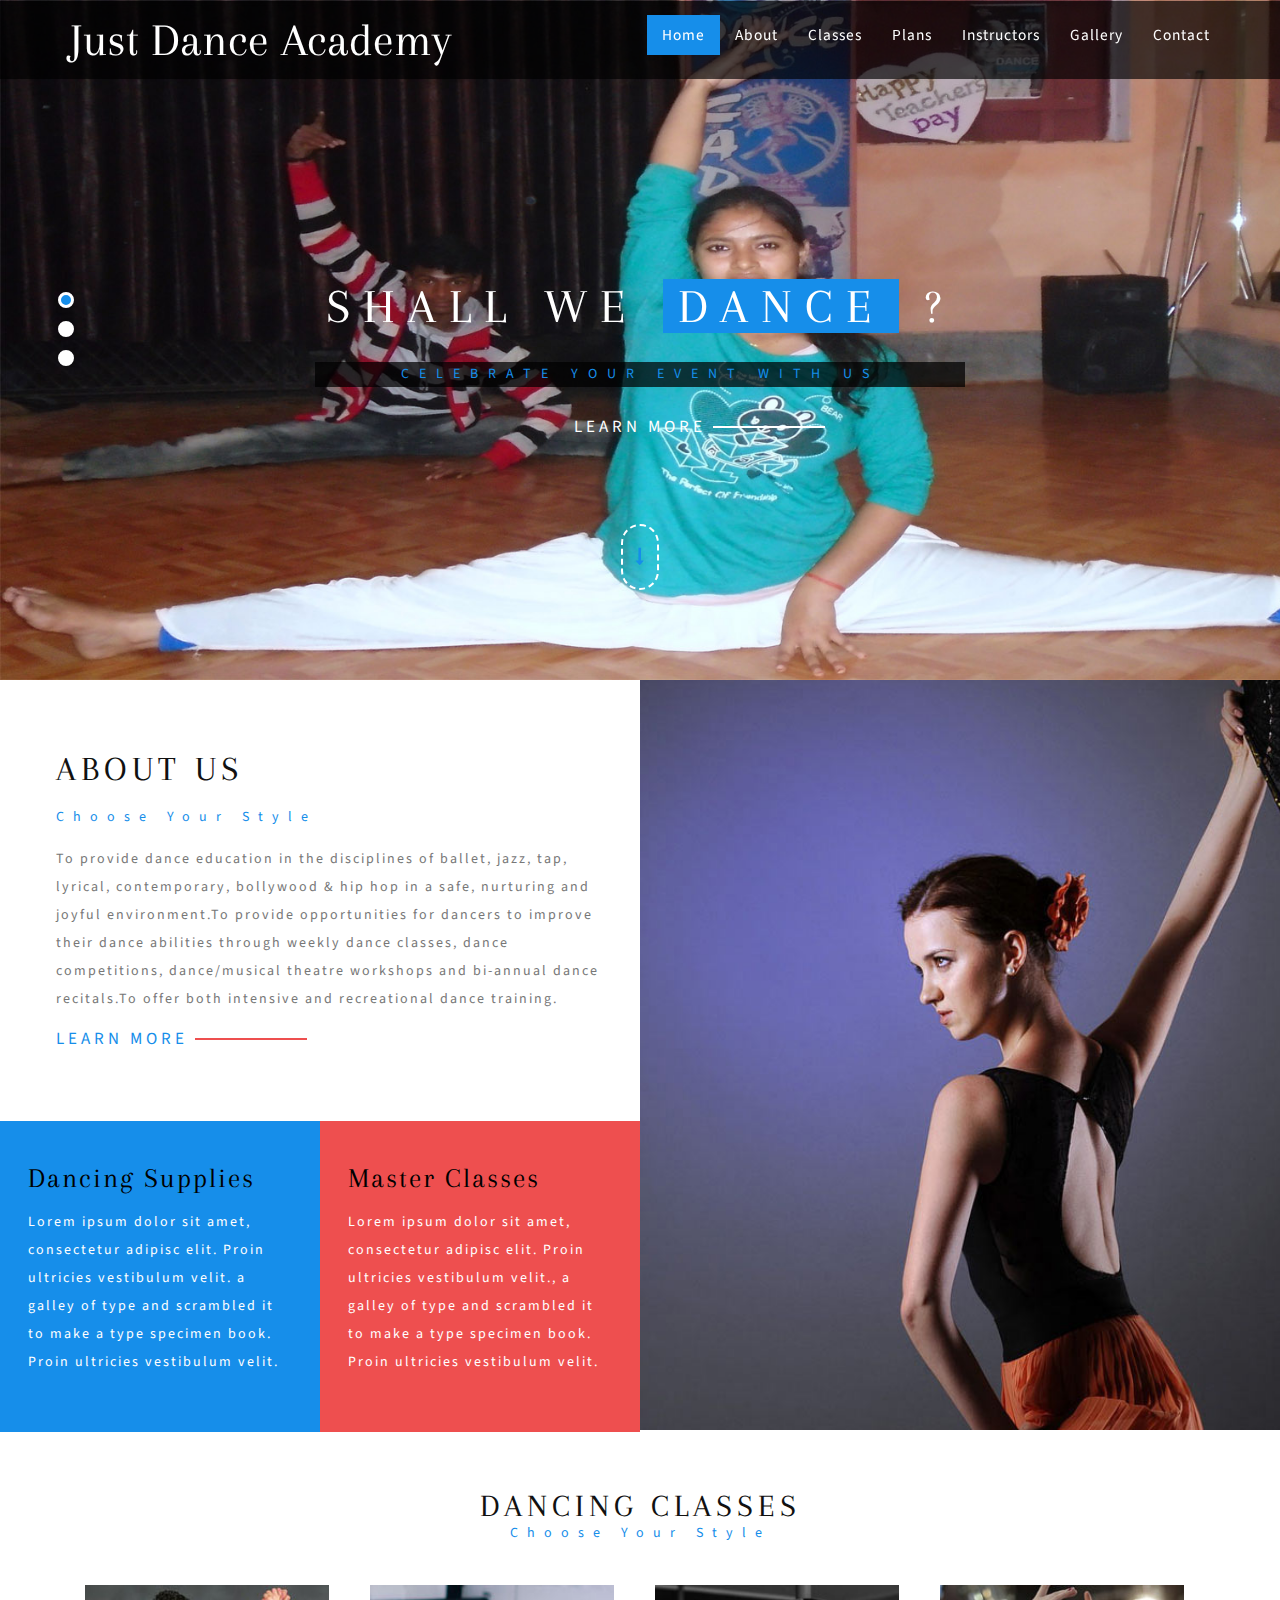
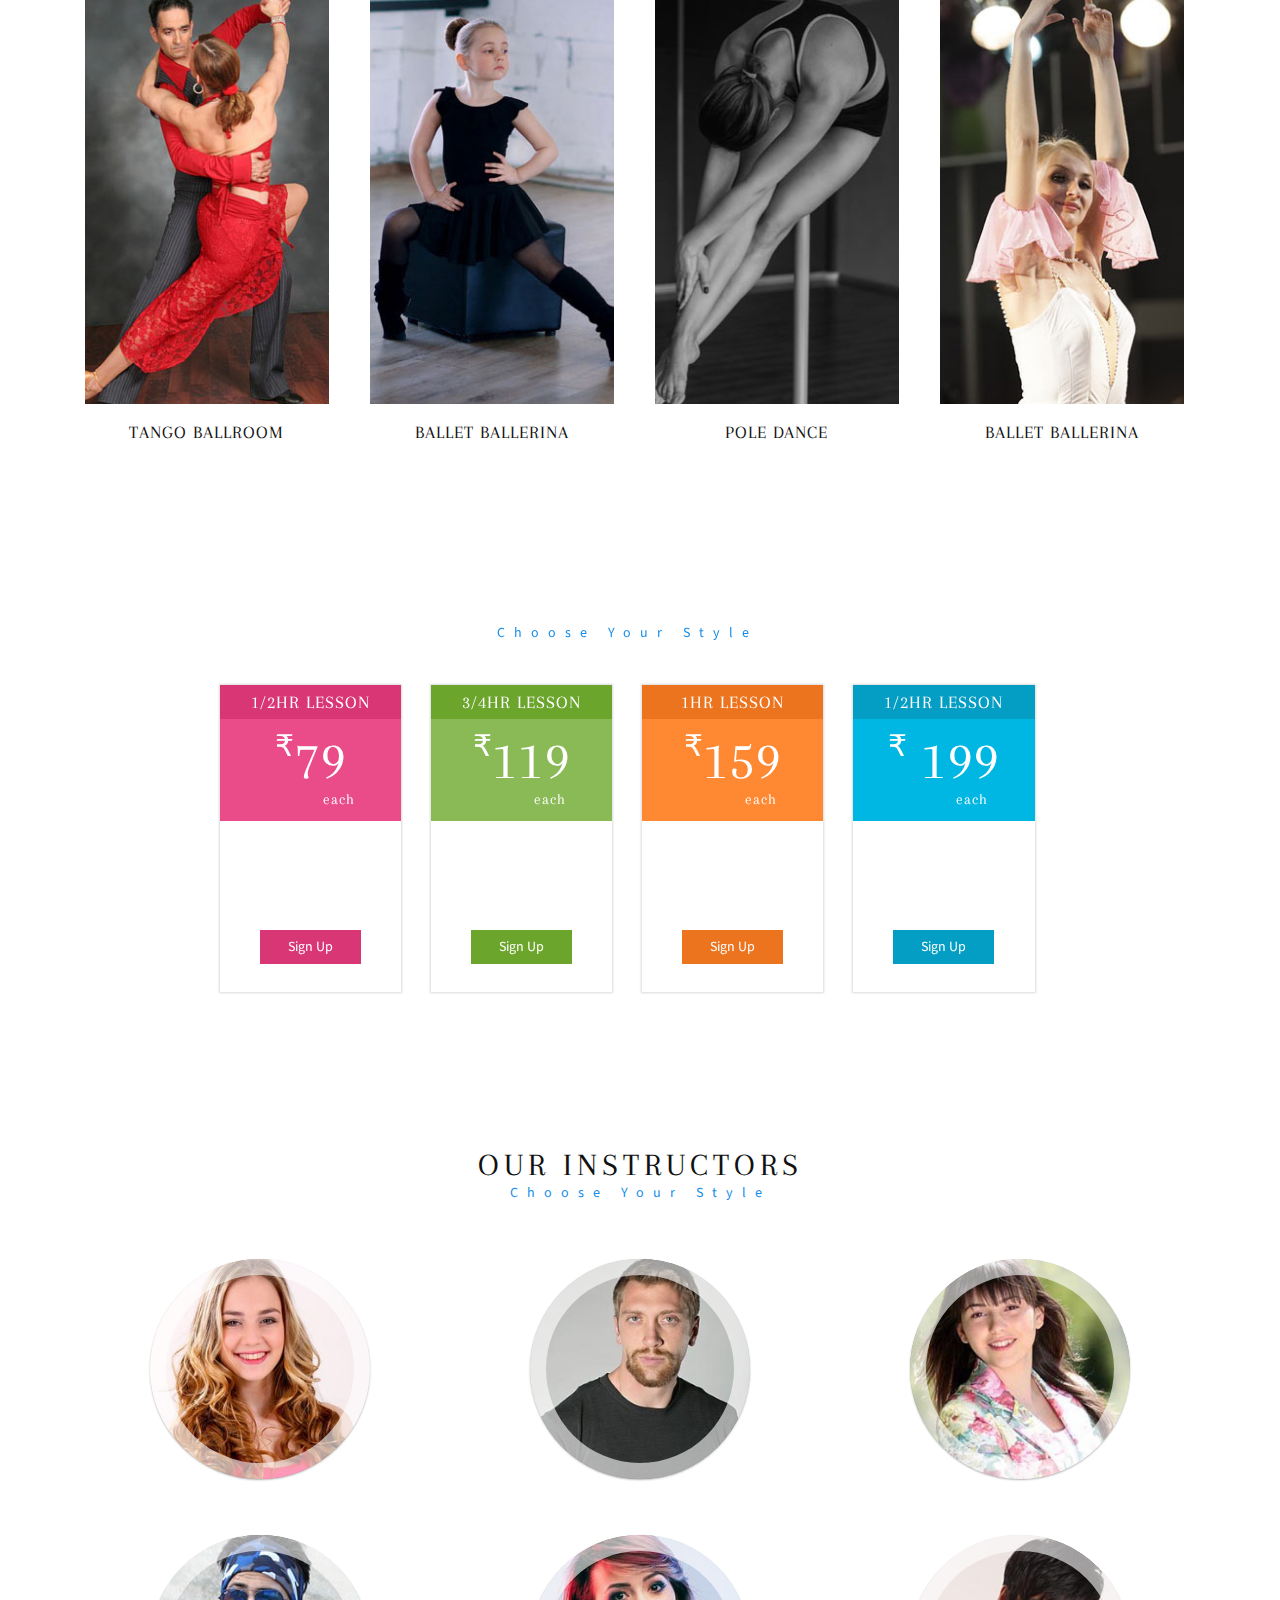
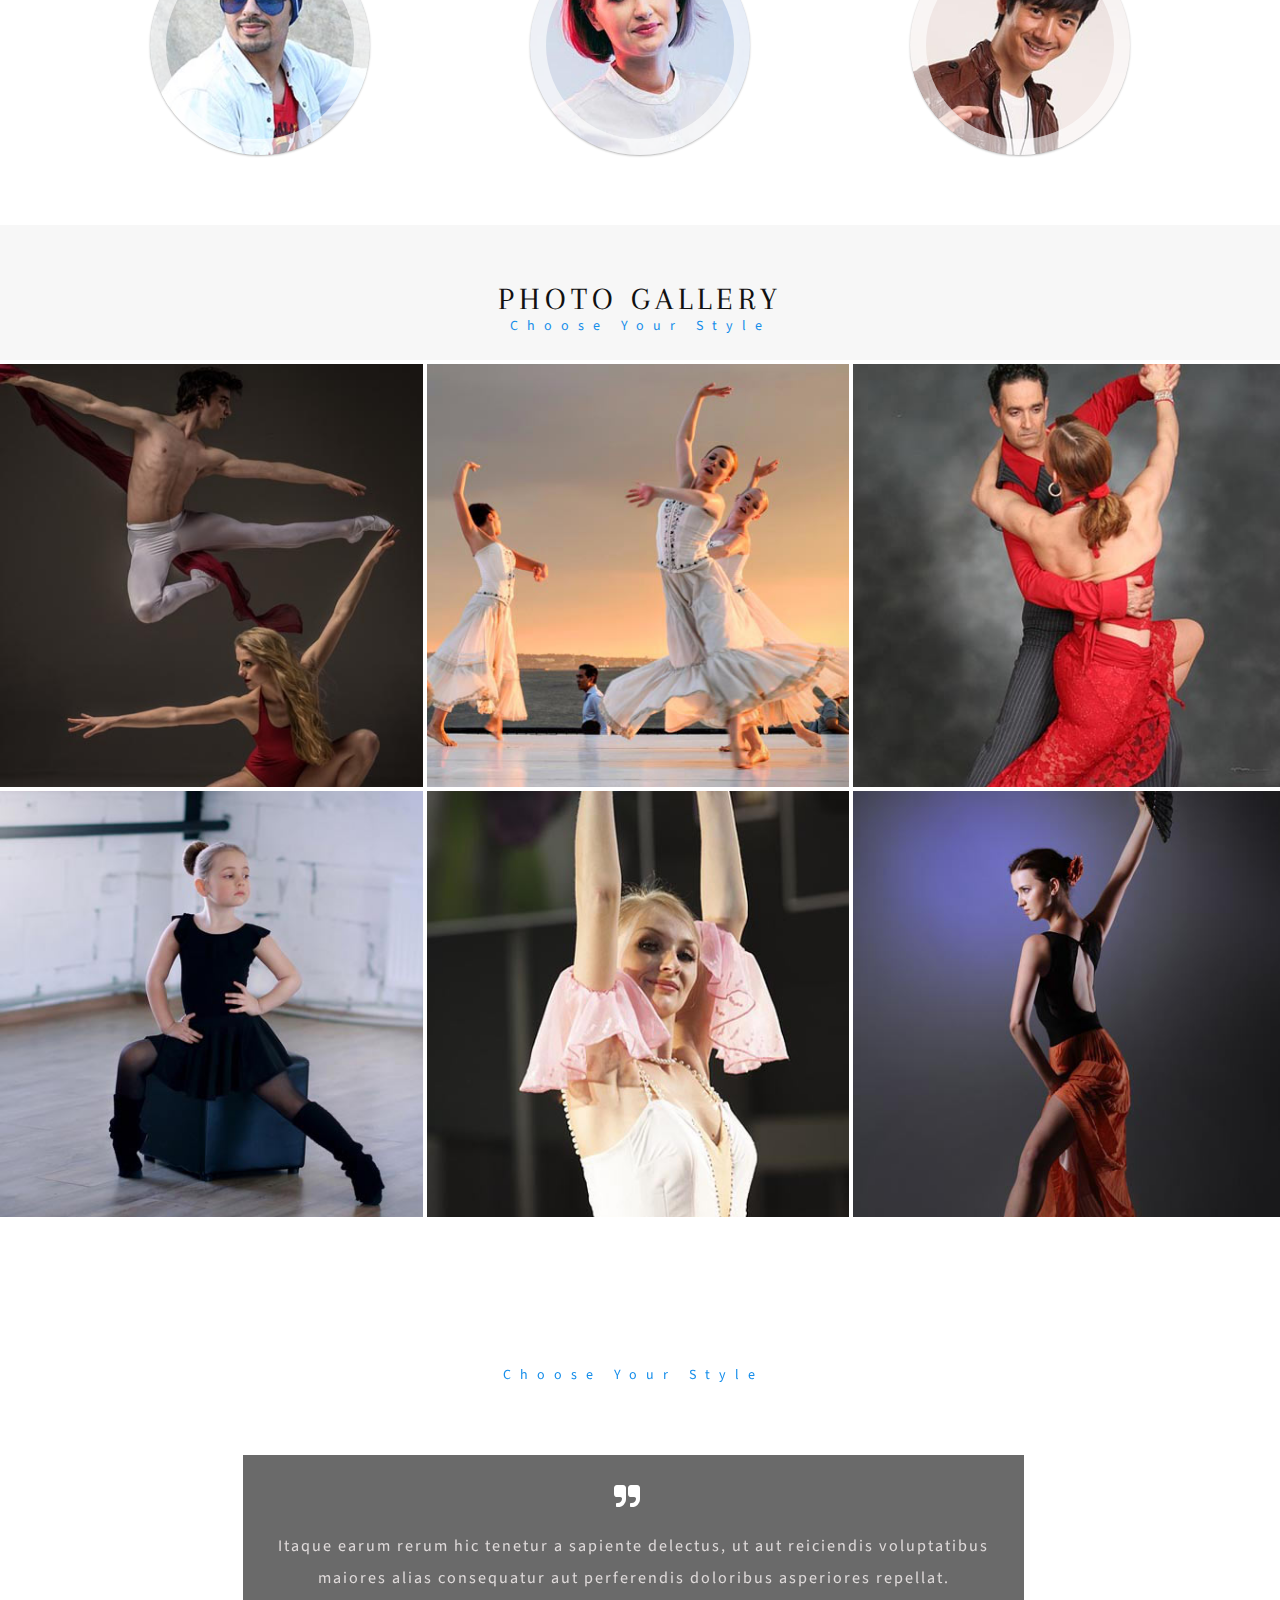
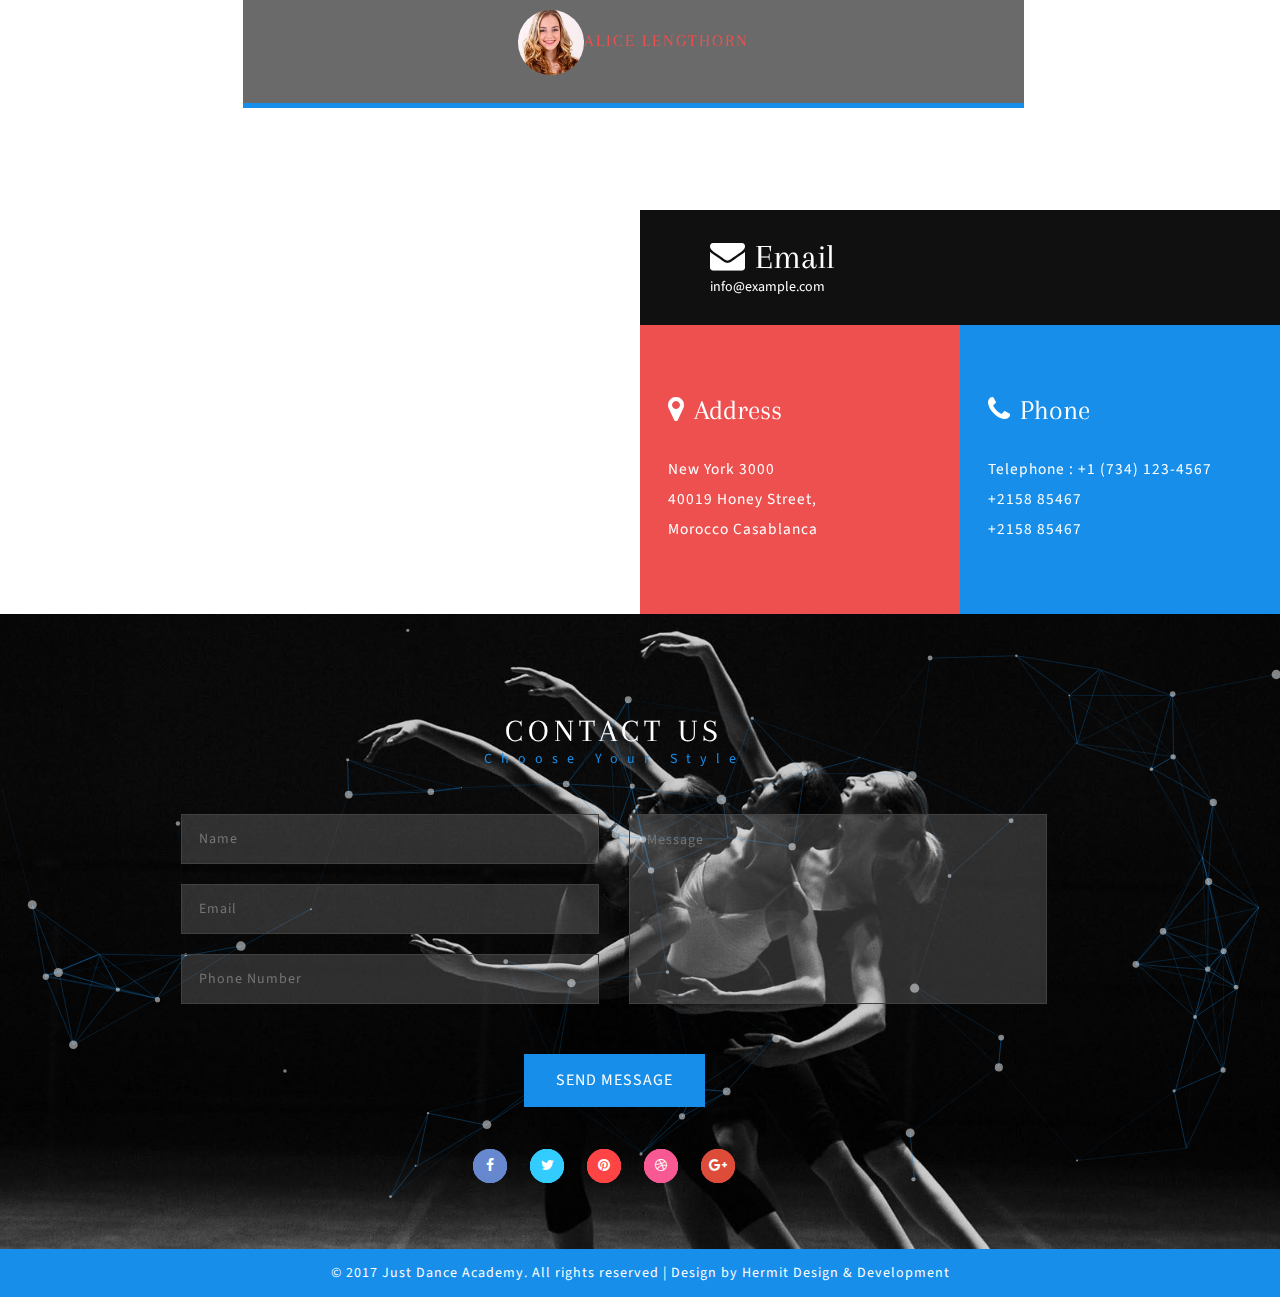
==== dance/index.html @ ae7c0b68 "Add files via upload" ====
<!DOCTYPE html>
<html lang="en">
<head>
<title>Just Dance Academy Whirl An Entertainment Category Bootstrap Responsive website |</title>
<meta name="viewport" content="width=device-width, initial-scale=1">
<meta http-equiv="Content-Type" content="text/html; charset=utf-8" />
<meta name="keywords" content="Dance whirl Responsive web template, Bootstrap Web Templates, Flat Web Templates, Android Compatible web template, 
	SmartPhone Compatible web template, free WebDesigns for Nokia, Samsung, LG, Sony Ericsson, Motorola web design" />
<script type="application/x-javascript"> addEventListener("load", function() { setTimeout(hideURLbar, 0); }, false); function hideURLbar(){ window.scrollTo(0,1); } </script>
<!-- Custom Theme files -->
<link href="css/bootstrap.css" type="text/css" rel="stylesheet" media="all">
<link href="css/popup-box.css" rel="stylesheet" type="text/css" media="all" />
<link href="css/style.css" type="text/css" rel="stylesheet" media="all"> 
<link rel="stylesheet" href="css/main-gallery.css" type="text/css" media="screen" />  <!-- flexslider-CSS --> 
<link href="css/font-awesome.css" rel="stylesheet">		<!-- font-awesome icons -->
<!-- //Custom Theme files --> 
<!-- web-fonts -->  
<link href="//fonts.googleapis.com/css?family=Arapey:400,400i" rel="stylesheet">
<link href="//fonts.googleapis.com/css?family=Source+Sans+Pro:300i,400,400i,600,600i,700" rel="stylesheet">
<!-- //web-fonts -->
</head>
<body id="page-top" data-spy="scroll" data-target=".navbar-fixed-top">  
	<!-- banner -->
	<div id="home" class="w3ls-banner"> 

		<!-- banner-text -->
		<div class="slider">
			<div class="callbacks_container">
				<ul class="rslides callbacks callbacks1" id="slider4">
					<li>
						<div class="w3layouts-banner-top">
							<div class="container">
								<div class="agileits-banner-info">
									<h3>Shall We <span>Dance</span> ?</h3>
										<p>CELEBRATE YOUR EVENT WITH US</p>
									<div class="agileits_w3layouts_more menu__item">
				<a href="#" class="menu__link" data-toggle="modal" data-target="#myModal">Learn More</a>
			</div>
								</div>	
							</div>
						</div>
					</li>
					<li>
						<div class="w3layouts-banner-top w3layouts-banner-top1">
							<div class="container">
								<div class="agileits-banner-info">
									<h3>Shall We <span>Dance</span> ?</h3>
									<p>CELEBRATE YOUR EVENT WITH US</p>
									<div class="agileits_w3layouts_more menu__item">
				<a href="#" class="menu__link" data-toggle="modal" data-target="#myModal">Learn More</a>
			</div>
								</div>	
							</div>
						</div>
					</li>
					<li>
						<div class="w3layouts-banner-top w3layouts-banner-top2">
							<div class="container">
								<div class="agileits-banner-info">
									<h3>Shall We <span>Dance</span> ?</h3>
									<p>CELEBRATE YOUR EVENT WITH US</p>
									<div class="agileits_w3layouts_more menu__item">
											<a href="#" class="menu__link" data-toggle="modal" data-target="#myModal">Learn More</a>
										</div>
								</div>
								
							</div>
						</div>
					</li>
				</ul>
			</div>
			<div class="clearfix"> </div>
			
			<!--banner Slider starts Here-->
		</div>
		    <div class="thim-click-to-bottom">
				<a href="#about" class="scroll">
					<i class="fa fa-long-arrow-down" aria-hidden="true"></i>
				</a>
			</div>
 			<!-- header -->
		<div class="header-w3layouts"> 
			<!-- Navigation -->
			<nav class="navbar navbar-default navbar-fixed-top">
				<div class="container">
					<div class="navbar-header page-scroll">
						<button type="button" class="navbar-toggle" data-toggle="collapse" data-target=".navbar-ex1-collapse">
							<span class="sr-only">Just Dance Academy</span>
							<span class="icon-bar"></span>
							<span class="icon-bar"></span>
							<span class="icon-bar"></span>
						</button>
						<h1><a class="navbar-brand" href="index.html">Just Dance Academy</a></h1>
					</div> 
					<!-- Collect the nav links, forms, and other content for toggling -->
					<div class="collapse navbar-collapse navbar-ex1-collapse">
						<ul class="nav navbar-nav navbar-right">
							<!-- Hidden li included to remove active class from about link when scrolled up past about section -->
							<li class="hidden"><a class="page-scroll" href="#page-top"></a>	</li>
							<li><a class="page-scroll scroll" href="#home">Home</a></li>
							<li><a class="page-scroll scroll" href="#about">About</a></li>
							<li><a class="page-scroll scroll" href="#classes">Classes</a></li>
							<li><a class="page-scroll scroll" href="#plans">Plans</a></li>
							<li><a class="page-scroll scroll" href="#instructors">Instructors</a></li>

							<li><a class="page-scroll scroll" href="#gallery">Gallery</a></li>
							<li><a class="page-scroll scroll" href="#contact">Contact</a></li>
						</ul>
					</div>
					<!-- /.navbar-collapse -->
				</div>
				<!-- /.container -->
			</nav>  
		</div>	
		<!-- //header -->
	</div>	
	<!-- //banner --> 

<!-- about -->
<div class="about" id="about">
      <div class="col-md-6 ab-w3-agile-info">
	   <div class="ab-w3-agile-info-text">
	     <h2 class="title-w3">About Us</h2>
		 <p class="sub-text one">Choose Your Style</p>
		 <p>To provide dance education in the disciplines of ballet, jazz, tap, lyrical, contemporary, bollywood & hip hop in a safe, nurturing and joyful environment.To provide opportunities for dancers to improve their dance abilities through weekly dance classes, dance competitions, dance/musical theatre workshops and bi-annual dance recitals.To offer both intensive and recreational dance training.</p>
			<div class="agileits_w3layouts_more menu__item one">
				<a href="#" class="menu__link" data-toggle="modal" data-target="#myModal">Learn More</a>
			</div>
		  </div>
		  <div class="ab-w3-agile-inner">
	       <div class="col-md-6 ab-w3-agile-part">
				<h4>Dancing Supplies</h4>
		     <p>Lorem ipsum dolor sit amet, consectetur adipisc elit. Proin ultricies vestibulum velit. a galley of type and scrambled it to make a type specimen book. Proin ultricies vestibulum velit.</p>
	       </div>
			<div class="col-md-6 ab-w3-agile-part two">
			<h4>Master Classes</h4>
		     <p>Lorem ipsum dolor sit amet, consectetur adipisc elit. Proin ultricies vestibulum velit., a galley of type and scrambled it to make a type specimen book. Proin ultricies vestibulum velit.</p>
	       </div>
			<div class="clearfix"></div>		   
	  </div>	
   </div>	 	  
	  <div class="col-md-6 ab-w3-agile-img">
	     
	  </div>
 
		<div class="clearfix"></div>
</div>
	<!-- //about -->
											<!-- Modal1 -->
													<div class="modal fade" id="myModal" tabindex="-1" role="dialog">
														<div class="modal-dialog">
														<!-- Modal content-->
															<div class="modal-content">
																<div class="modal-header">
																	<button type="button" class="close" data-dismiss="modal">&times;</button>
																	<img src="images/2.jpg" alt=" " class="img-responsive">
																	<h5>Vikash sinha</h5>
																	<p> ... then it’s not  ’the  end’ my friends..The flim is not over yet!</p>
																</div>
															</div>
														</div>
													</div>
													<!-- //Modal1 -->

		<!-- /classes-->
	<div class="services" id="classes">
		<div class="container">

		 <h3 class="title-w3">Dancing Classes</h3>
		 <p class="sub-text">Choose Your Style</p>
		     <div class="wthree-agile-classes-section">
	               	<div class="col-md-3 class-grid">
						<div class="class-grid-img hvr-sweep-to-top">
					       <img src="images/c1.jpg" alt=""/>
						    <div class="caption">
							    <h5>Class 1</h5>
							</div>
						</div>
					
						<h4>Tango Ballroom </h4>
					
				    </div>
				<div class="col-md-3 class-grid">
						<div class="class-grid-img hvr-sweep-to-top">
					       <img src="images/c2.jpg" alt=""/>
						    <div class="caption">
							    <h5>Class 2</h5>
							</div>
						</div>
					
						<h4>Ballet Ballerina</h4>
					
				    </div>
				<div class="col-md-3 class-grid">
						<div class="class-grid-img hvr-sweep-to-top">
					       <img src="images/c3.jpg" alt=""/>
						    <div class="caption">
							    <h5>Class 3</h5>
							</div>
						</div>
					
						<h4>Pole Dance </h4>
					
				    </div>
				<div class="col-md-3 class-grid lost">
						<div class="class-grid-img hvr-sweep-to-top">
					       <img src="images/c4.jpg" alt=""/>
						    <div class="caption">
							    <h5>Class 4</h5>
							</div>
						</div>
					
						<h4>BALLET BALLERINA </h4>
					
				    </div>
				<div class="clearfix"> </div>
	         </div>

		 </div>	
   </div>
   <!-- //classes-->
   <div class="main" id="plans">
		<div id="particles-js"></div>

		  
		<div class="priceing-table-main">
		       <h3 class="title-w3 three">Our Pricing Pakages</h3>
		       <p class="sub-text">Choose Your Style</p>
			   <div class="priceing-table-grids">
				 <div class="col-md-3 price-grid">
					<div class="price-block agile">
						<div class="price-gd-top pric-clr1">
							<h4>1/2HR LESSON</h4>
							<h3><span>₹</span>79</h3>
							<h5>each</h5>
						</div>
						<div class="price-gd-bottom">
							   <div class="price-list">
								
									<ul>
											<li><i class="fa fa-star" aria-hidden="true"></i></li>
											<li><i class="fa fa-star-o" aria-hidden="true"></i></li>
											<li><i class="fa fa-star-o" aria-hidden="true"></i></li>
											<li><i class="fa fa-star-o" aria-hidden="true"></i></li>
											<li><i class="fa fa-star-o" aria-hidden="true"></i></li>
									
								     </ul>
									 <h6 class="bed"><i class="fa fa-street-view" aria-hidden="true"></i></h6>
							</div>
							<div class="price-selet pric-sclr1">		    			   
                    <a class="book popup-with-zoom-anim button-isi zoomIn animated" data-wow-delay=".5s" href="#small-dialog">Sign Up</a>
							</div>
						</div>
					</div>
				</div>
				<div class="col-md-3 price-grid ">
					<div class="price-block agile">
						<div class="price-gd-top pric-clr2">
							<h4>3/4HR LESSON</h4>
							<h3><span>₹</span>119</h3>
							<h5>each</h5>
						</div>
						<div class="price-gd-bottom">
							<div class="price-list">
								
									<ul>
									<li><i class="fa fa-star" aria-hidden="true"></i></li>
									<li><i class="fa fa-star" aria-hidden="true"></i></li>
									<li><i class="fa fa-star-o" aria-hidden="true"></i></li>
									<li><i class="fa fa-star-o" aria-hidden="true"></i></li>
									<li><i class="fa fa-star-o" aria-hidden="true"></i></li>
									
								</ul>
								<h6 class="bed two"><i class="fa fa-street-view" aria-hidden="true"></i></h6>
								
							</div>
							<div class="price-selet pric-sclr2">
								<a class="book popup-with-zoom-anim button-isi zoomIn animated" data-wow-delay=".5s" href="#small-dialog">Sign Up</a>

							</div>
						</div>
					</div>
				</div>
				<div class="col-md-3 price-grid lost">
					<div class="price-block agile">
						<div class="price-gd-top pric-clr3">
							<h4>1HR LESSON</h4>
							<h3><span>₹</span>159</h3>
							<h5>each</h5>
						</div>
						<div class="price-gd-bottom">
							<div class="price-list">
								<ul>
									<li><i class="fa fa-star" aria-hidden="true"></i></li>
									<li><i class="fa fa-star" aria-hidden="true"></i></li>
									<li><i class="fa fa-star" aria-hidden="true"></i></li>
									<li><i class="fa fa-star-o" aria-hidden="true"></i></li>
									<li><i class="fa fa-star-o" aria-hidden="true"></i></li>
									
								</ul>
								<h6 class="bed three"><i class="fa fa-street-view" aria-hidden="true"></i></h6>
							</div>
							<div class="price-selet pric-sclr3">
								<a class="book popup-with-zoom-anim button-isi zoomIn animated" data-wow-delay=".5s" href="#small-dialog">Sign Up</a>
							</div>
						</div>
					</div>
				</div>
				<div class="col-md-3 price-grid wthree lost">
					<div class="price-block agile">
						<div class="price-gd-top pric-clr4">
							<h4>1/2HR LESSON</h4>
							<h3><span>₹</span> 199</h3>
							<h5>each</h5>
						</div>
						<div class="price-gd-bottom">
							<div class="price-list">
								<ul>
									<li><i class="fa fa-star" aria-hidden="true"></i></li>
									<li><i class="fa fa-star" aria-hidden="true"></i></li>
									<li><i class="fa fa-star" aria-hidden="true"></i></li>
									<li><i class="fa fa-star" aria-hidden="true"></i></li>
									<li><i class="fa fa-star-o" aria-hidden="true"></i></li>
									
								</ul>
								<h6 class="bed four"><i class="fa fa-street-view" aria-hidden="true"></i></h6>
							</div>
							<div class="price-selet pric-sclr4">
								<a class="book popup-with-zoom-anim button-isi zoomIn animated" data-wow-delay=".5s" href="#small-dialog">Sign Up</a>
							</div>
						</div>
					</div>
				</div>
				<div class="clearfix"> </div>
			</div>
		
		</div>	
	</div>	
	<!--//prices -->
				<!-- Modal2-->
								<div class="pop-up"> 
			<div id="small-dialog" class="mfp-hide book-form">
				<h4>Sign Up Form </h4>
				<form action="#" method="post">
					<input type="text" name="Name" placeholder="Your Name" required=""/>
					<input type="text" name="Email" class="email" placeholder="Email" required=""/>
					<input type="password" name="Password" class="password" placeholder="Password" required=""/>	
					<div class="check-box">
						<input name="chekbox" type="checkbox" id="brand" value="">
						<label for="brand"><span></span>Remember Me.</label>
					</div>
					<input type="submit" value="Sign Up">
				</form>
			</div>
		</div>
						<!-- //Modal2 -->		
	<!-- instructors -->
		<div class="instructors" id="instructors">
		   <div class="container">
	
		     <h3 class="title-w3">Our Instructors</h3>
		       <p class="sub-text">Choose Your Style</p>
		      <div class="team-grids">
					<!-- Bottom to top-->
						<div class="col-sm-4 team-grid">
							<!-- normal -->
							<div class="ih-item circle effect10 bottom_to_top">
								<div class="img"><img src="images/t1.jpg" alt="img" /></div>
								<div class="info">
									<h3>David Watson</h3>
									<div class="icons">
										<ul>
											<li><a href="#"><i class="fa fa-facebook"></i></a></li>
											<li class="team-twitter"><a href="#"><i class="fa fa-twitter"></i></a></li>
											<li><a href="#"><i class="fa fa-google-plus" aria-hidden="true"></i></a></li>
										</ul>
									</div>
								</div>
							</div>
							<!-- end normal -->
						</div>
						<div class="col-sm-4 team-grid">
							<!-- normal -->
							<div class="ih-item circle effect10 bottom_to_top">
								<div class="img"><img src="images/t2.jpg" alt="img" /></div>
								<div class="info">
									<h3>Shane Smith</h3>
									<div class="icons">
										<ul>
											<li><a href="#"><i class="fa fa-facebook"></i></a></li>
											<li class="team-twitter"><a href="#"><i class="fa fa-twitter"></i></a></li>
											<li><a href="#"><i class="fa fa-google-plus" aria-hidden="true"></i></a></li>
										</ul>
									</div>
								</div>
							</div>
							<!-- end normal -->
						</div>
						<div class="col-sm-4 team-grid">
							<!-- normal -->
							<div class="ih-item circle effect10 bottom_to_top">
								<div class="img"><img src="images/t3.jpg" alt="img" /></div>
								<div class="info">
									<h3>Steve Warner</h3>
									<div class="icons">
										<ul>
											<li><a href="#"><i class="fa fa-facebook"></i></a></li>
											<li class="team-twitter"><a href="#"><i class="fa fa-twitter"></i></a></li>
											<li><a href="#"><i class="fa fa-google-plus" aria-hidden="true"></i></a></li>
										</ul>
									</div>
								</div>
							</div>
							<!-- end normal -->
						</div>
						<div class="col-sm-4 team-grid">
							<!-- normal -->
							<div class="ih-item circle effect10 bottom_to_top">
								<div class="img"><img src="images/t4.jpg" alt="img" /></div>
								<div class="info">
									<h3>Dale Duminy</h3>
									<div class="icons">
										<ul>
											<li><a href="#"><i class="fa fa-facebook"></i></a></li>
											<li class="team-twitter"><a href="#"><i class="fa fa-twitter"></i></a></li>
											<li><a href="#"><i class="fa fa-google-plus" aria-hidden="true"></i></a></li>
										</ul>
									</div>
								</div>
							</div>
							<!-- end normal -->
						</div>
						<div class="col-sm-4 team-grid">
							<!-- normal -->
							<div class="ih-item circle effect10 bottom_to_top">
								<div class="img"><img src="images/t5.jpg" alt="img" /></div>
								<div class="info">
									<h3>Shane Miller</h3>
									<div class="icons">
										<ul>
											<li><a href="#"><i class="fa fa-facebook"></i></a></li>
											<li class="team-twitter"><a href="#"><i class="fa fa-twitter"></i></a></li>
											<li><a href="#"><i class="fa fa-google-plus" aria-hidden="true"></i></a></li>
										</ul>
									</div>
								</div>
							</div>
							<!-- end normal -->
						</div>
						<div class="col-sm-4 team-grid">
							<!-- normal -->
							<div class="ih-item circle effect10 bottom_to_top">
								<div class="img"><img src="images/t6.jpg" alt="img" /></div>
								<div class="info">
									<h3>James Kallis</h3>
									<div class="icons">
										<ul>
											<li><a href="#"><i class="fa fa-facebook"></i></a></li>
											<li class="team-twitter"><a href="#"><i class="fa fa-twitter"></i></a></li>
											<li><a href="#"><i class="fa fa-google-plus" aria-hidden="true"></i></a></li>
										</ul>
									</div>
								</div>
							</div>
							<!-- end normal -->
						</div>
						<div class="clearfix"> </div>
					<!-- end Bottom to top-->
				</div>

		  </div>	
	</div>	
			<!--//instructors  -->
				<!-- gallery -->
	<div class="gallery" id="gallery">
			<h3 class="title-w3">Photo Gallery</h3>
		 <p class="sub-text">Choose Your Style</p>
			<div class="gallery-grids carouselGallery-grid hidden-xs">
				<div class="col-md-4 gallery-grid">
					<div class="carouselGallery-col-1 carouselGallery-carousel" data-likes="3144" data-index="0" data-username=" " data-imagetext="At vero eos et accusamus et iusto odio 
						 dignissimos ducimus qui blanditiis praesentium voluptatum deleniti atque corrupti quos dolores 
						 et quas molestias excepturi sint occaecati cupiditate non provident, similique sunt in culpa qui
						 officia deserunt mollitia animi, id est laborum et dolorum fuga. Et harum quidem rerum facilis est et expedita distinctio." 
						data-location="Project1" data-imagepath="images/g1.jpg" data-posturl="#" 
						style="background-image:url(images/g1.jpg);">
						<div class="carouselGallery-item">
							<div class="carouselGallery-item-meta">
								<span class="carouselGallery-item-meta-user">
								Photo Gallery
								</span>
							</div>
						</div>
					</div>
				</div>
				<div class="col-md-4 gallery-grid">
					<div class="carouselGallery-col-1 carouselGallery-carousel" data-likes="3144" data-index="1" data-username=" " data-imagetext="Occaecati at vero eos et accusamus et iusto odio 
						 dignissimos ducimus qui blanditiis praesentium voluptatum deleniti atque corrupti quos dolores 
						 et quas molestias excepturi sint cupiditate non provident, similique sunt in culpa qui
						 officia deserunt mollitia animi, id est laborum et dolorum fuga. Et harum quidem rerum facilis est et expedita distinctio." 
						data-location="Project2" data-imagepath="images/g2.jpg" data-posturl="#" 
						style="background-image:url(images/g2.jpg);">
						<div class="carouselGallery-item">
							<div class="carouselGallery-item-meta">
								<span class="carouselGallery-item-meta-user">
								Photo Gallery
								</span>
							</div>
						</div>
					</div>
				</div>
				<div class="col-md-4 gallery-grid">
					<div class="carouselGallery-col-1 carouselGallery-carousel" data-likes="3144" data-index="2" data-username=" " data-imagetext="similique sunt in culpa qui
						 officia deserunt mollitia animi, id est laborum et dolorum fuga. At vero eos et accusamus et iusto odio 
						 dignissimos ducimus qui blanditiis praesentium voluptatum deleniti atque corrupti quos dolores 
						 et quas molestias excepturi sint occaecati cupiditate non provident, Et harum quidem rerum facilis est et expedita distinctio." 
						data-location="Project3" data-imagepath="images/g3.jpg" data-posturl="#" 
						style="background-image:url(images/g3.jpg);">
						<div class="carouselGallery-item">
							<div class="carouselGallery-item-meta">
								<span class="carouselGallery-item-meta-user">
								Photo Gallery
								</span>
							</div>
						</div>
					</div>
				</div>
			
				<div class="col-md-4 gallery-grid">
					<div class="carouselGallery-col-1 carouselGallery-carousel" data-likes="3144" data-index="3" data-username=" " data-imagetext="At vero eos et accusamus et iusto odio 
						 dignissimos ducimus qui blanditiis praesentium voluptatum deleniti atque corrupti quos dolores 
						 et quas molestias excepturi sint occaecati cupiditate non provident, similique sunt in culpa qui
						 officia deserunt mollitia animi, id est laborum et dolorum fuga. Et harum quidem rerum facilis est et expedita distinctio." 
						data-location="Project4" data-imagepath="images/g4.jpg" data-posturl="#" 
						style="background-image:url(images/g4.jpg);">
						<div class="carouselGallery-item">
							<div class="carouselGallery-item-meta">
								<span class="carouselGallery-item-meta-user">
								Photo Gallery
								</span>
							</div>
						</div>
					</div>
				</div>
				<div class="col-md-4 gallery-grid">
					<div class="carouselGallery-col-1 carouselGallery-carousel" data-likes="3144" data-index="4" data-username=" " data-imagetext="Similique sunt in culpa qui at vero eos et accusamus et iusto odio 
						 dignissimos ducimus qui blanditiis praesentium voluptatum deleniti atque corrupti quos dolores 
						 et quas molestias excepturi sint occaecati cupiditate non provident,
						 officia deserunt mollitia animi, id est laborum et dolorum fuga. Et harum quidem rerum facilis est et expedita distinctio." 
						data-location="Project5" data-imagepath="images/g5.jpg" data-posturl="#" 
						style="background-image:url(images/g5.jpg);">
						<div class="carouselGallery-item">
							<div class="carouselGallery-item-meta">
								<span class="carouselGallery-item-meta-user">
								Photo Gallery
								</span>
							</div>
						</div>
					</div>
				</div>
				<div class="col-md-4 gallery-grid">
					<div class="carouselGallery-col-1 carouselGallery-carousel" data-likes="3144" data-index="5" data-username=" " data-imagetext="At vero eos et accusamus et iusto odio 
						 dignissimos ducimus qui blanditiis praesentium voluptatum deleniti atque corrupti quos dolores 
						 et quas molestias excepturi sint occaecati cupiditate non provident, similique sunt in culpa qui
						 officia deserunt mollitia animi, id est laborum et dolorum fuga. Et harum quidem rerum facilis est et expedita distinctio." 
						data-location="Project6" data-imagepath="images/g6.jpg" data-posturl="#" 
						style="background-image:url(images/g6.jpg);">
						<div class="carouselGallery-item">
							<div class="carouselGallery-item-meta">
								<span class="carouselGallery-item-meta-user">
								Photo Gallery
								</span>
							</div>
						</div>
					</div>
				</div>
	
				<div class="clearfix"> </div>
				
			</div>
	</div>
	<!-- //gallery -->
	 <!-- //classes-->
   <div class="testmonials" id="monials">
		<div id="particles-js1"></div>
		   <div class="client-top">
		  <h3 class="title-w3 three">What Our
Happy Students Say</h3>
		       <p class="sub-text">Choose Your Style</p>
		    <div class="slider">
					<div class="callbacks_container">
						<ul class="rslides" id="slider3">
							<li>
								 <div class="agileits-clients">
									
									<div class=" client_agile_info">
									   
											<div class="c-img"><i class="fa fa-quote-right"></i> </div>
											<p>Itaque earum rerum hic tenetur a sapiente delectus, ut aut reiciendis voluptatibus maiores alias consequatur aut perferendis doloribus asperiores repellat.</p>
											<h4><img src="images/m1.jpg" alt="">Alice Lengthorn</h4>
										 
									</div>
									
								</div>
							</li>
							<li>
							<div class="agileits-clients">
								
								<div class="client_agile_info">
								   
                                        <div class="c-img"><i class="fa fa-quote-right"></i> </div>
										<p>Itaque earum rerum hic tenetur a sapiente delectus, ut aut reiciendis voluptatibus maiores alias consequatur aut perferendis doloribus asperiores repellat.</p>
										<h4><img src="images/m2.jpg" alt=""> Martin Pal</h4>
									 
								</div>
								<div class="clearfix"></div>
								</div>
							</li>
							<li>
							<div class="agileits-clients">
							     <div class=" client_agile_info">
								   
                                        <div class="c-img"><i class="fa fa-quote-right"></i> </div>
										<p>Itaque earum rerum hic tenetur a sapiente delectus, ut aut reiciendis voluptatibus maiores alias consequatur aut perferendis doloribus asperiores repellat.</p>
										<h4><img src="images/m3.jpg" alt="">MARTIN NIXON</h4>
									 
								</div>
								
								</div>
							</li>
						</ul>
					</div>
				</div>

				</div>
	</div>	
	<!--//prices -->

	<!-- Contact -->
	<div class="agile-contact">

		<div class="col-md-6 contact-map-right">
			<div id="map"></div>
		</div>
		<div class="col-md-6 left-contact">
		<div class="cont-top">
			<h5><i class="fa fa-envelope" aria-hidden="true"></i>Email</h5>
			<a href="mailto:info@example.com">info@example.com</a>
		</div>
		<div class="con-bot">
			<div class="left-bw3">
				<h5><i class="fa fa-map-marker" aria-hidden="true"></i>Address</h5>
				<p>New York 3000</p>
				<p>40019 Honey Street,</p>
				<p>Morocco Casablanca</p>
			</div>
			<div class="right-bw3">
				<h5><i class="fa fa-phone" aria-hidden="true"></i>Phone</h5>
				<p>Telephone : +1 (734) 123-4567</p>
				<p>+2158 85467</p>
				<p>+2158 85467</p>
			</div>
		</div>
	</div>
	<div class="clearfix"></div>
</div>

	<div class="contact" id="contact">
	<div id="particles-js2"></div>
		<div class="contact-top">
		

			<h3 class="title-w3 con">Contact Us</h3>
			<p class="sub-text">Choose Your Style</p>

			<form action="#" method="post" class="contact_form slideanim">

				<div class="message">
					<div class="col-md-6 col-sm-6 grid_6 c1">
						<input type="text" class="margin-right" Name="Name" placeholder="Name" required="">
						<input type="email" Name="Email" placeholder="Email" required="">
						<input type="text" class="margin-right" Name="Phone Number" placeholder="Phone Number" required="">
					</div>

					<div class="col-md-6 col-sm-6 grid_6 c1">
						<textarea name="Message" placeholder="Message" required=""></textarea>
					</div>
					<div class="clearfix"></div>
				</div>

				<input type="submit" value="SEND MESSAGE">
			</form>
				<section class="social">
                        <ul>
							<li><a class="icon fb" <a href="https://www.facebook.com"><i class="fa fa-facebook"></i></a></li>
							<li><a class="icon tw" <a href="https://www.twitter.com"><i class="fa fa-twitter"></i></a></li>
							
							
							<li><a class="icon pin" <a href="https://www.pinterest.com"><i class="fa fa-pinterest"></i></a></li>
							<li><a class="icon db" <a href="https://www.dribbble.com"><i class="fa fa-dribbble"></i></a></li>
							<li><a class="icon gp" <a href="https://www.google-plus.com"><i class="fa fa-google-plus"></i></a></li>
						</ul>
					</section>
		</div>
	</div>
	<!-- //Contact -->


<!-- footer -->
			<div class="copy-right">
				<p>&copy; 2017 Just Dance Academy. All rights reserved | Design by <a href="http://Hermit Design & Development.com/">Hermit Design & Development</a></p>
			</div>
			
<!-- //footer -->
<a href="#" id="toTop" style="display: block;"> <span id="toTopHover" style="opacity: 1;"> </span></a>

<script src="js/jquery-2.2.3.min.js"></script> 
			<script src="js/particles.js"></script>
			<script src="js/app.js"></script>
	
<!-- skills -->

						<script src="js/responsiveslides.min.js"></script>
			<script>
						// You can also use "$(window).load(function() {"
						$(function () {
						  // Slideshow 4
						  $("#slider4").responsiveSlides({
							auto: true,
							pager:true,
							nav:false,
							speed: 500,
							namespace: "callbacks",
							before: function () {
							  $('.events').append("<li>before event fired.</li>");
							},
							after: function () {
							  $('.events').append("<li>after event fired.</li>");
							}
						  });
					
						});
			</script>
			<script>
								// You can also use "$(window).load(function() {"
								$(function () {
								  // Slideshow 4
								  $("#slider3").responsiveSlides({
									auto: true,
									pager:false,
									nav:true,
									speed: 500,
									namespace: "callbacks",
									before: function () {
									  $('.events').append("<li>before event fired.</li>");
									},
									after: function () {
									  $('.events').append("<li>after event fired.</li>");
									}
								  });
							
								});
							 </script>

 <!-- js -->
	<script src="js/main.js"></script>
<!-- search-jQuery -->
<!-- pop-up-box -->
			<script src="js/jquery.magnific-popup.js" type="text/javascript"></script>
			<!--//pop-up-box -->
			<script>
				$(document).ready(function() {
					$('.popup-with-zoom-anim').magnificPopup({
						type: 'inline',
						fixedContentPos: false,
						fixedBgPos: true,
						overflowY: 'auto',
						closeBtnInside: true,
						preloader: false,
						midClick: true,
						removalDelay: 300,
						mainClass: 'my-mfp-zoom-in'
					});														
				});
			</script>

		<!-- Map-JavaScript -->
			<script type="text/javascript" src="https://maps.googleapis.com/maps/api/js"></script>        
			<script type="text/javascript">
				google.maps.event.addDomListener(window, 'load', init);
				function init() {
					var mapOptions = {
						zoom: 11,
						center: new google.maps.LatLng(40.6700, -73.9400),
						styles: [{"featureType":"all","elementType":"labels.text.fill","stylers":[{"saturation":36},{"color":"#000000"},{"lightness":40}]},{"featureType":"all","elementType":"labels.text.stroke","stylers":[{"visibility":"on"},{"color":"#000000"},{"lightness":16}]},{"featureType":"all","elementType":"labels.icon","stylers":[{"visibility":"off"}]},{"featureType":"administrative","elementType":"geometry.fill","stylers":[{"color":"#000000"},{"lightness":20}]},{"featureType":"administrative","elementType":"geometry.stroke","stylers":[{"color":"#000000"},{"lightness":17},{"weight":1.2}]},{"featureType":"landscape","elementType":"geometry","stylers":[{"color":"#000000"},{"lightness":20}]},{"featureType":"poi","elementType":"geometry","stylers":[{"color":"#000000"},{"lightness":21}]},{"featureType":"road.highway","elementType":"geometry.fill","stylers":[{"color":"#000000"},{"lightness":17}]},{"featureType":"road.highway","elementType":"geometry.stroke","stylers":[{"color":"#000000"},{"lightness":29},{"weight":0.2}]},{"featureType":"road.arterial","elementType":"geometry","stylers":[{"color":"#000000"},{"lightness":18}]},{"featureType":"road.local","elementType":"geometry","stylers":[{"color":"#000000"},{"lightness":16}]},{"featureType":"transit","elementType":"geometry","stylers":[{"color":"#000000"},{"lightness":19}]},{"featureType":"water","elementType":"geometry","stylers":[{"color":"#000000"},{"lightness":17}]}]
					};
					var mapElement = document.getElementById('map');
					var map = new google.maps.Map(mapElement, mapOptions);
					var marker = new google.maps.Marker({
						position: new google.maps.LatLng(40.6700, -73.9400),
						map: map,
					});
				}
			</script>
	<!-- //Map-JavaScript -->

	
<!-- start-smoth-scrolling -->
<script type="text/javascript" src="js/move-top.js"></script>
<script type="text/javascript" src="js/easing.js"></script>
<script type="text/javascript">
	jQuery(document).ready(function($) {
		$(".scroll").click(function(event){		

			event.preventDefault();
			$('html,body').animate({scrollTop:$(this.hash).offset().top},1000);
		});
	});
</script>
<!-- start-smoth-scrolling -->


<!-- here stars scrolling icon -->
	<script type="text/javascript">
		$(document).ready(function() {
			/*
				var defaults = {
				containerID: 'toTop', // fading element id
				containerHoverID: 'toTopHover', // fading element hover id
				scrollSpeed: 1200,
				easingType: 'linear' 
				};
			*/
								
			$().UItoTop({ easingType: 'easeOutQuart' });
								
			});
	</script>
<!-- //here ends scrolling icon -->
	<script src="js/bootstrap.js"></script>
<!-- //for bootstrap working -->
</body>
</html>
---- dance/css/popup-box.css ----
/* Styles for dialog window */
#small-dialog,#small-dialog2{
	background: #fff;
    text-align: left;
    max-width: 500px;
    margin: 40px auto;
    position: relative;
    text-align: center;
}
#small-dialog-it,#small-dialog-in,#small-dialog-fr,#small-dialog-sh,#small-dialog-sf,#small-dialog-su,#small-dialog-me,#small-dialog-ch,#small-dialog-pi,#small-dialog-am {
	background: white;
	padding:0px;
	text-align: left;
	max-width: 450px;
	margin: 40px auto;
	position: relative;
	text-align:center;
}
#small-dialog h4 {
    font-size: 2em;
    color: #168eea;
    letter-spacing: 1px;
    text-transform: uppercase;
    margin-bottom: 1em;
}
a.play-icon.popup-with-zoom-anim img:hover {
	opacity: 0.5;
	transition:0.5s all;
	-webkit-transition:0.5s all;
	-o-transition:0.5s all;
	-moz-transition:0.5s all;
	-ms-transition:0.5s all;
}
.portfolio-items{
	text-align:center;
	margin:0 auto;
}
.portfolio-items img{
	width:100%;
}
.portfolio-items h4{
	margin:1em 0;
	font-size:25px;
	color:#a63d56;
}
.portfolio-items p{
	text-align:justify;
}
/**

/**
 * Fade-zoom animation for first dialog
 */

/* start state */
.my-mfp-zoom-in #small-dialog {
opacity: 0;
-webkit-transition: all 0.2s ease-in-out;
-moz-transition: all 0.2s ease-in-out;
-o-transition: all 0.2s ease-in-out;
transition: all 0.2s ease-in-out;
-webkit-transform: scale(0.8);
-moz-transform: scale(0.8);
-ms-transform: scale(0.8);
-o-transform: scale(0.8);
transform: scale(0.8);
}
/* animate in */
.my-mfp-zoom-in.mfp-ready #small-dialog {
opacity: 1;
-webkit-transform: scale(1);
-moz-transform: scale(1);
-ms-transform: scale(1);
-o-transform: scale(1);
transform: scale(1);
}
/* animate out */
.my-mfp-zoom-in.mfp-removing #small-dialog {
-webkit-transform: scale(0.8);
-moz-transform: scale(0.8);
-ms-transform: scale(0.8);
-o-transform: scale(0.8);
transform: scale(0.8);
opacity: 0;
}
/* Dark overlay, start state */
.my-mfp-zoom-in.mfp-bg {
opacity: 0;
-webkit-transition: opacity 0.3s ease-out;
-moz-transition: opacity 0.3s ease-out;
-o-transition: opacity 0.3s ease-out;
transition: opacity 0.3s ease-out;
}
/* animate in */
.my-mfp-zoom-in.mfp-ready.mfp-bg {
opacity: 0.8;
}
/* animate out */
.my-mfp-zoom-in.mfp-removing.mfp-bg {
opacity: 0;
}
/**
/* Magnific Popup CSS */
.mfp-bg {
  top: 0;
  left: 0;
  width: 100%;
  height: 100%;
  z-index: 1042;
  overflow: hidden;
  position: fixed;
  background: #0b0b0b;
  opacity: 0.8;
  filter: alpha(opacity=80); }

.mfp-wrap {
  top: 0;
  left: 0;
  width: 100%;
  height: 100%;
  z-index: 1043;
  position: fixed;
  outline: none !important;
  -webkit-backface-visibility: hidden; }

.mfp-container {
  text-align: center;
  position: absolute;
  width: 100%;
  height: 100%;
  left: 0;
  top: 0;
  padding: 0 8px;
  -webkit-box-sizing: border-box;
  -moz-box-sizing: border-box;
  box-sizing: border-box; }

.mfp-container:before {
  content: '';
  display: inline-block;
  height: 100%;
  vertical-align: middle; }

.mfp-align-top .mfp-container:before {
  display: none; }

.mfp-content {
  position: relative;
  display: inline-block;
  vertical-align: middle;
  margin: 0 auto;
  text-align: left;
  z-index: 1045; }

.mfp-inline-holder .mfp-content,
.mfp-ajax-holder .mfp-content {
  width: 100%;
  cursor: auto; }

.mfp-ajax-cur {
  cursor: progress; }

.mfp-zoom-out-cur,
.mfp-zoom-out-cur .mfp-image-holder .mfp-close {
  cursor: -moz-zoom-out;
  cursor: -webkit-zoom-out;
  cursor: zoom-out; }
.mfp-zoom {
  cursor: pointer;
  cursor: -webkit-zoom-in;
  cursor: -moz-zoom-in;
  cursor: zoom-in; }

.mfp-auto-cursor .mfp-content {
  cursor: auto; }

.mfp-close,
.mfp-arrow,
.mfp-preloader,
.mfp-counter {
  -webkit-user-select: none;
  -moz-user-select: none;
  user-select: none; }

.mfp-loading.mfp-figure {
  display: none; }

.mfp-hide {
  display: none !important; }
.mfp-content iframe{
	width:100%;
	min-height:500px;
}
.mfp-preloader {
  color: #cccccc;
  position: absolute;
  top: 50%;
  width: auto;
  text-align: center;
  margin-top: -0.8em;
  left: 8px;
  right: 8px;
  z-index: 1044; }

.mfp-preloader a {
  color: #cccccc; }

.mfp-preloader a:hover {
  color: white; }

.mfp-s-ready .mfp-preloader {
  display: none; }

.mfp-s-error .mfp-content {
  display: none; }

button.mfp-close,
button.mfp-arrow {
  overflow: visible;
  cursor: pointer;
  border: 0;
   background:#FFF;
  -webkit-appearance: none;
  display: block;
  padding: 0;
  z-index: 1046; }
button::-moz-focus-inner {
  padding: 0;
  border: 0; }

.mfp-close {
	width: 23px;
    height: 30px;
    line-height: 25px;
    position: absolute;
    left: -30px;
    top: -30px;
    text-decoration: none;
    text-align: center;
    padding: 0 0 18px 10px;
    color: white !important;
    font-style: normal;
    font-size: 45px;
    outline: none; 
 }
  .mfp-close:hover, .mfp-close:focus {
    opacity: 1; }

.mfp-close-btn-in .mfp-close {
  color: #333333; 
  background: none;
  }

.mfp-image-holder .mfp-close,
.mfp-iframe-holder .mfp-close {
  color: white;
  right: -6px;
  text-align: right;
  padding-right: 6px;
  width: 100%; 
}
.login h3,.signup h3{
	margin:1em 0;
	color: #a63d56;
}
.login input[type="text"],.login input[type="password"]{
	width:90%;
	padding:5px;
	margin:3px 0;x
	border: 1px solid #a63d56;
	outline: none !important;
}
.signup input[type="text"]{
	width: 44.5%;
	padding: 5px;
	margin: 10px 0;
	outline: none;
	background: #EBEBEB;
	border: solid 1px #222;
}
.signup input.email[type="text"],.signup input[type="password"]{
	width: 90%;
	padding: 5px;
	margin: 10px 0;
	outline: none;
	background: #EBEBEB;
	border: solid 1px #222;
}
.login input[type="submit"],.signup input[type="submit"]{
	background: #347083;
	border: 0px;
	padding: 5px 10px;
	margin: 10px 10px;
	outline: none;
	font-size: 18px;
	color: #fff;
	text-transform: uppercase;
	width: 17%;	
	-webkit-appearance: none;
}
.login input[type="submit"]:hover,.signup input[type="submit"]:hover{
	background:#163035;
	-webkit-transition: all 0.5s ease-in-out;
	-moz-transition: all 0.5s ease-in-out;
	-o-transition: all 0.5s ease-in-out;
	transition: all 0.5s ease-in-out;
}
@media all and (max-width:991px){
	#small-dialog h4 {
		font-size: 1.5em;
	}
}
@media all and (max-width:640px){
	#small-dialog, #small-dialog2 { 
		max-width: 420px; 
	}
}
@media all and (max-width:480px){
	.comments-area textarea{
		height:100px;
	}
	.login input[type="submit"], .signup input[type="submit"] {
		font-size: 14px;
		width: 20%;
	}
	.mfp-close {
		left: 0;
	}
	#small-dialog, #small-dialog2 {
		max-width: 320px;
	}
	
}
@media all and (max-width:320px){
	.comments-area span.label,.comments-area span.text-field{
		float:none;
		width:100%;
	}
	.comments-area span{
		padding-bottom:3px;
	}
	#small-dialog{
		padding:15px;
	}
	.comments-area input[type="text"], .comments-area textarea{
		width:92%;
	}
	.comments-area div{
		padding:2px 0;
	}
	.mfp-content iframe{
		width:100%;
		min-height:250px;
	}
	.login input[type="submit"], .signup input[type="submit"] {
		font-size: 12px;
		width: 29%;
	}
	.signup input[type="text"] {
		width: 90%;
	}
	.mfp-close {
		top: -40px;
	}
}
---- dance/css/style.css ----
body{
	margin:0;
	font-family: 'Source Sans Pro', sans-serif;
	background: #fff;  
}
body a{
	transition: 0.5s all;
	-webkit-transition: 0.5s all;
	-moz-transition: 0.5s all;
	-o-transition: 0.5s all;
	-ms-transition: 0.5s all;
	text-decoration:none;
	outline:none;
}
h1,h2,h3,h4,h5,h6{
	margin:0;

	font-family: 'Arapey', serif;

}
p{
	margin:0;
}
ul,label{
	margin:0;
	padding:0;
}
body a:hover{
	text-decoration:none;
}
body a:focus {
    outline: none;
	text-decoration:none;
}
/*-- banner --*/ 
.w3ls-banner{
	position: relative;
}   
/*-- header --*/ 
h1 a.navbar-brand {
    font-size: 1.3em;
    color: #fff !important;
}
nav.navbar.navbar-default.navbar-fixed-top {
    background:rgba(0, 0, 0, 0.65);
    border: none;
	padding: 1em;
	-webkit-transition:.5s all;
	-moz-transition:.5s all; 
	transition:.5s all;
}
.navbar-default .navbar-nav > li > a {
    color: #fff;
    font-size: 1.1em;
    font-weight: 400;
    letter-spacing: 1px;
}
.navbar-default .navbar-nav > .active > a, .navbar-default .navbar-nav > .active > a:hover, .navbar-default .navbar-nav > .active > a:focus {
    color:#fff;
    background-color:#168eea;
}
.navbar-default .navbar-nav > li > a:hover, .navbar-default .navbar-nav > li > a:focus {
    color: #168eea;
    background-color: transparent;
}
nav.navbar.navbar-default.navbar-fixed-top.top-nav-collapse {
    padding: 0;
    background: rgba(0, 0, 0, 0.75);
}
.nav > li > a {
    position: relative;
    display: block;
    padding: 10px 15px!important;
}
/*-- //header --*/ 
/*-- banner-text --*/ 
.agileits-banner-info h3 {
    color: #fff;
    font-size: 4em;
    margin: 0;
    letter-spacing: 13px;
    text-transform: uppercase;
    font-weight: 400;
}
.agileits-banner-info h3 span{
	    background: #168eea;
    padding: 0 15px;
}
.agileits-banner-info {
    text-align: center;
    padding:22em 0 0em;
}
.agileits-banner-info p {
    color: #168eea;
    font-size: 1em;
    line-height: 1.8em;
    letter-spacing: 10px;
    background: rgba(0, 0, 0, 0.72);
    margin: 2em auto;
    width: 57%;
}
.agileits_w3layouts_more{
	position:relative;
}
.agileits_w3layouts_more a{
	    font-size: 17px;
    color: #fff;
    text-decoration: none;
    text-transform: uppercase;
    letter-spacing: 4px;
    position: relative;
}
.agileits_w3layouts_more a:focus{
	outline:none;
}
.agileits_w3layouts_more a:hover{
	color:#fff;
}
.agileits_w3layouts_more a:before,.agileits_w3layouts_more a:after{
	content: '';
    background: #fff;
    width: 85%;
    height: 2px;
    position: absolute;
    left: 105%;
    top: 46%;
}
.agileits_w3layouts_more a:after{
	-webkit-transition-delay: 0.4s;
    transition-delay: 0.4s;
	    -webkit-transform: scale3d(0, 1, 1);
    transform: scale3d(0, 1, 1);
    -webkit-transform-origin: center left;
    transform-origin: center left;
    -webkit-transition: transform 0.4s cubic-bezier(0.22, 0.61, 0.36, 1);
    transition: transform 0.4s cubic-bezier(0.22, 0.61, 0.36, 1);
}
.agileits_w3layouts_more a:hover::before, .agileits_w3layouts_more a:hover::after {
    -webkit-transform: scale3d(1, 1, 1);
    transform: scale3d(1, 1, 1);
    -webkit-transition-delay: 0s;
    transition-delay: 0s;
}
.agileits_w3layouts_more a::after {
    background:#168eea;
}
/*-- //banner-text --*/
/*-- banner-top --*/
.w3layouts-banner-top{
    background: url(../images/1.jpg) no-repeat 0px 0px;
    background-size: cover;	
	-webkit-background-size: cover;	
	-moz-background-size: cover;
	-o-background-size: cover;		
	-moz-background-size: cover;
	min-height:780px;
}
.w3layouts-banner-top1{
	background: url(../images/2.jpg) no-repeat 0px 0px;
    background-size: cover;	
	-webkit-background-size: cover;	
	-moz-background-size: cover;
	-o-background-size: cover;		
	-moz-background-size: cover;
	min-height:780px;
}
.w3layouts-banner-top2{
	background: url(../images/3.jpg) no-repeat 0px 0px;
    background-size: cover;	
	-webkit-background-size: cover;	
	-moz-background-size: cover;
	-o-background-size: cover;		
	-moz-background-size: cover;	
	min-height:780px;
}

/*-- //banner-top --*/ 
/*--slider--*/
#slider2,
#slider3 {
  box-shadow: none;
  -moz-box-shadow: none;
  -webkit-box-shadow: none;
  margin: 0 auto;
}
.rslides_tabs li:first-child {
  margin-left: 0;
}
.rslides_tabs .rslides_here a {
  background: rgba(255,255,255,.1);
  color: #fff;
  font-weight: bold;
}
.events {
  list-style: none;
}
.callbacks_container {
  position: relative;
  float: left;
  width: 100%;
}
.callbacks {
  position: relative;
  list-style: none;
  overflow: hidden;
  width: 100%;
  padding: 0;
  margin: 0;
}
.callbacks li {
  position: absolute;
  width: 100%;
}
.callbacks img {
  position: relative;
  z-index: 1;
  height: auto;
  border: 0;
}
.callbacks .caption {
	display: block;
	position: absolute;
	z-index: 2;
	font-size: 20px;
	text-shadow: none;
	color: #fff;
	left: 0;
	right: 0;
	padding: 10px 20px;
	margin: 0;
	max-width: none;
	top: 10%;
	text-align: center;
}

.callbacks_nav {
    position: absolute;
    -webkit-tap-highlight-color: rgba(0,0,0,0);
    top:55%;
    left: 40px;
    opacity: 0.7;
    z-index: 3;
    text-indent: -9999px;
    overflow: hidden;
    text-decoration: none;
    height: 34px;
    width: 34px;
    background: url(../images/left.png) no-repeat 0px 0px;
}
.callbacks_nav.next {
    left: auto;
    background: url(../images/right.png) no-repeat 0px 0px;
    right: -62px;
}
.callbacks_nav.prev {
    left: auto;
    background: url(../images/left.png) no-repeat 0px 0px;
    left: -58px;
}
#slider3-pager a {
  display: inline-block;
}
#slider3-pager span{
  float: left;
}
#slider3-pager span{
	width:100px;
	height:15px;
	background:#fff;
	display:inline-block;
	border-radius:30em;
	opacity:0.6;
}
#slider3-pager .rslides_here a {
  background: #FFF;
  border-radius:30em;
  opacity:1;
}
#slider3-pager a {
  padding: 0;
}
#slider3-pager li{
	display:inline-block;
}
.rslides {
  position: relative;
  list-style: none;
  overflow: hidden;
  width: 100%;
  padding: 0;
}
.rslides li {
  -webkit-backface-visibility: hidden;
  position: absolute;
  display:none;
  width: 100%;
  left: 0;
  top: 0;
}
.rslides li{
  position: relative;
  display: block;
  float: left;
}
.rslides img {
  height: auto;
  border: 0;
  }
.callbacks_tabs {
    list-style: none;
    position: absolute;
    top: 46%;
    left: 13%;
    padding: 0;
    margin: 0;
    display: block;
       z-index: 99;
}
.slider-top span{
	font-weight:600;
}
.callbacks_tabs li{
    display:block;
    margin:2px 0;
}
/*----*/
.callbacks_tabs a{
 visibility: hidden;
}
.callbacks_tabs a:after {
    content: "\f111";
    font-size: 0;
    font-family: FontAwesome;
    visibility: visible;
    display: block;
    height:16px;
    width:16px;
    display: inline-block;
    background: #ffffff;
    border:3px solid #ffffff;
    border-radius: 50%;
    -webkit-border-radius: 50%;
    -o-border-radius: 50%;
    -moz-border-radius: 50%;
    -ms-border-radius: 50%;
}
.callbacks_here a:after{
       background: #168eea;
    border:3px solid #ffffff;
}
/*-- //slider --*/
.thim-click-to-bottom {
   position: absolute;
    bottom: 17%;
    left: 48.5%;
    width: 40px;
    height: 40px;
    font-size: 40px;
    line-height: 40px;
    -webkit-animation: bounce 2s infinite ease-in-out;
    z-index: 99;
}
.thim-click-to-bottom i {
    color: #168eea;
    padding: 22px 13px;
    border: 2px dashed #fff;
    border-radius: 20px;
    font-size: 18px;
}
@-webkit-keyframes bounce {
	0%, 20%, 60%, 100%  { -ms-transform: translateY(0); }
	0%, 20%, 60%, 100%  { -o-transform: translateY(0); }
	0%, 20%, 60%, 100%  { -moz-transform: translateY(0); }
	0%, 20%, 60%, 100%  { -webkit-transform: translateY(0); }
    40%  { -webkit-transform: translateY(-20px); }
	80% { -webkit-transform: translateY(-10px); }
}
/*-- hover-effect --*/
/*-- about --*/
  .ab-w3-agile-img {
    background: url(../images/ab.jpg) no-repeat 0px 0px;
    background-size: cover;
    -webkit-background-size: cover;
    -moz-background-size: cover;
    -o-background-size: cover;
    -ms-background-size: cover;
      min-height: 750px;
    padding-top: 3em;
	float:right;
  
}
.ab-w3-agile-info{
float:left;
padding: 0;
	
}
h2.title-w3 {
    font-size: 3em;
    text-transform: uppercase;
    letter-spacing: 5px;
    color: #111;
}
.ab-w3-agile-info-text {
    padding: 5em 2em 0em 4em;
}
p.sub-text.one {
    text-align: left;
}
.ab-w3-agile-info p {
    font-size:1em;
    letter-spacing:2px;
    color: #777;
	margin:1em 0;
	line-height:2em;
}
.ab-w3-agile-part {
    padding: 0;
    background: #168eea;
    padding: 4.7em 3em;
}
.ab-w3-agile-part h4 {
    font-size: 2em;
    color: #000;
    letter-spacing: 2px;
}
.ab-w3-agile-part:nth-child(2) {
	   background: #ee4f4f;
}
.ab-w3-agile-inner {
    margin-top: 5em;
}
.ab-w3-agile-part p {
    color: #fff;
}
.agileits_w3layouts_more.menu__item.one a {
    color: #168eea;
    margin-top: 1em;
}
.agileits_w3layouts_more.menu__item.one a:before,.agileits_w3layouts_more.menu__item.one a:after {
    content: '';
    background: #ee4f4f;
    width: 85%;
    height: 2px;
    position: absolute;
    left: 105%;
    top: 46%;
}

/*-- //about --*/

/*-- /classes--*/
#classes,#instructors {
	  padding:5em 0;
}
#gallery {
	  padding:5em 0 0 0;
	  background:#f7f7f7;
}
.wthree-agile-classes-section {
    margin-top: 3em;
}
.class-grid-img{
	position:relative;
}
.class-grid {
    width: 24%;
    margin-right: 1%;
	text-align:center;
	position:relative;
}
.class-grid.lost {
    margin-right: 0;
}
.class-grid img {
    width: 100%;
}

/* Sweep To Top */
.hvr-sweep-to-top {
  display: inline-block;
  vertical-align: middle;
  -webkit-transform: perspective(1px) translateZ(0);
  transform: perspective(1px) translateZ(0);
  box-shadow: 0 0 1px transparent;
  position: relative;
  -webkit-transition-property: color;
  transition-property: color;
  -webkit-transition-duration: 0.3s;
  transition-duration: 0.3s;
}
.hvr-sweep-to-top:before {
  content: "";
  position: absolute;
  z-index: -1;
  top: 0;
  left: 0;
  right: 0;
  bottom: 0;
  background: #168eea;
  -webkit-transform: scaleY(0);
  transform: scaleY(0);
  -webkit-transform-origin: 50% 100%;
  transform-origin: 50% 100%;
  -webkit-transition-property: transform;
  transition-property: transform;
  -webkit-transition-duration: 0.3s;
  transition-duration: 0.3s;
  -webkit-transition-timing-function: ease-out;
  transition-timing-function: ease-out;
  z-index:99;
}
.hvr-sweep-to-top:hover, .hvr-sweep-to-top:focus, .hvr-sweep-to-top:active {
  color: white;
}
.hvr-sweep-to-top:hover:before, .hvr-sweep-to-top:focus:before, .hvr-sweep-to-top:active:before {
  -webkit-transform: scaleY(1);
  transform: scaleY(1);
}
.caption{
  display:none;	
}
.class-grid-img:hover .caption{
	 display:block;
	 position:absolute;
	 top:45%;
	 left:30%;
	 z-index:999;
	 
}
.caption h5{
	font-size:2em;
	color:#fff;
	letter-spacing:2px;
}
.class-grid h4 {
    font-size: 1.4em;
    margin-top: 1em;
    color: #111;
    letter-spacing: 1px;
    text-transform: uppercase;
}

/*-- //classes--*/
#plans {
	 background: url(../images/1.jpg)no-repeat 0px 0px;
    background-size: cover;
    -webkit-background-size: cover;
    -moz-background-size: cover;
    -o-background-size: cover;
    -ms-background-size: cover;
    background-attachment: fixed;
	 position:relative;
}
/* ---- stats.js ---- */

.count-particles{
  background: #000022;
  position: absolute;
  top: 48px;
  left: 0;
  width: 80px;
  color: #13E8E9;
  font-size: .8em;
  text-align: left;
  text-indent: 4px;
  line-height: 14px;
  padding-bottom: 2px;
  font-weight: bold;
}

.js-count-particles{
  font-size: 1.1em;
}

#stats,
.count-particles{
  -webkit-user-select: none;
  margin-top: 5px;
  margin-left: 5px;
}

#stats{
  border-radius: 3px 3px 0 0;
  overflow: hidden;
}

.count-particles{
  border-radius: 0 0 3px 3px;
}


/* ---- particles.js container ---- */

#particles-js{
  width: 100%;
  background-image: url('');
  background-size: cover;
  background-position: 50% 50%;
  background-repeat: no-repeat;
}

#particles-js1{
  width: 100%;
  background-image: url('');
  background-size: cover;
  background-position: 50% 50%;
  background-repeat: no-repeat;
}
#particles-js2{
  width: 100%;
  background-image: url('');
  background-size: cover;
  background-position: 50% 50%;
  background-repeat: no-repeat;
}
canvas.particles-js-canvas-el{
    height:630px!important;
}
/*--test--*/
#monials {
	 background: url(../images/3.jpg)no-repeat 0px 0px;
    background-size: cover;
    -webkit-background-size: cover;
    -moz-background-size: cover;
    -o-background-size: cover;
    -ms-background-size: cover;
    background-attachment: fixed;
	 position:relative;
}
/*-- client --*/
.client-agile-info {
    background: #ef4d4a;
    padding: 5em 0;
}
.agileits-clients {
       margin-top: 5em;
}
h3.tittle.two {
    color: #fff;
	text-align: center;
}
.client_agile_info {
  border-bottom: 5px solid #168eea;
    background: rgba(12, 12, 12, 0.61);
    padding: 2em;
}
.client_agile_info img {
    width:9%;
	border-radius:50%;
	-o-border-radius:50%;
	-moz-border-radius:50%;
	-webkit-border-radius:50%;
	-ms-border-radius:50%;
}
.c-img i{
	 color:#fff;
	font-size: 2em;
	 margin-right:0.5em;
}
.agileits-clients h4 {
    color: #ee4f4f;
    text-transform: uppercase;
    font-size: 1.2em;
    letter-spacing: 2px;
}
.agileits-clients p {
    color: #e0dbdb;
    line-height: 2em;
    font-size: 1.15em;
    margin: 1em 0;
    letter-spacing: 2px;
}
.client-top {
    position: absolute;
    top: 19%;
    width: 50%;
    left: 28%;
    text-align: center;
}
/*-- //client --*/
.gallery-grid {
    padding: 0;
}

/*--test--*/
/*--team--*/
.team-grids {
       margin: 4em 0 1em 0;
}
.team-grid:nth-child(4),.team-grid:nth-child(5),.team-grid:nth-child(6){
	margin:4em 0 0 0;
}
.ih-item.circle {
    position: relative;
    width: 220px;
    height: 220px;
    border-radius: 50%;
	-webkit-border-radius: 50%;
	-moz-border-radius: 50%;
	-o-border-radius: 50%;
	-ms-border-radius: 50%;
    margin: 0 auto;
}
.ih-item.circle .img {
  position: relative;
  width: 220px;
  height: 220px;
  border-radius: 50%;
}
.ih-item.circle .img:before {
  position: absolute;
  display: block;
  content: '';
  width: 100%;
  height: 100%;
  border-radius: 50%;
  box-shadow: inset 0 0 0 16px rgba(255, 255, 255, 0.6), 0 1px 2px rgba(0, 0, 0, 0.3);
  -webkit-transition: all 0.35s ease-in-out;
  -moz-transition: all 0.35s ease-in-out;
  transition: all 0.35s ease-in-out;
}
.ih-item.circle .img img {
    border-radius: 50%;
    width: 100%;
}
.ih-item.circle .info {
  position: absolute;
  top: 0;
  bottom: 0;
  left: 0;
  right: 0;
  text-align: center;
  border-radius: 50%;
  -webkit-backface-visibility: hidden;
  backface-visibility: hidden;
}
.ih-item.circle.effect10 .img {
  z-index: 11;
  -webkit-transform: scale(1);
  -moz-transform: scale(1);
  -ms-transform: scale(1);
  -o-transform: scale(1);
  transform: scale(1);
  -webkit-transition: all 0.35s ease-in-out;
  -moz-transition: all 0.35s ease-in-out;
  transition: all 0.35s ease-in-out;
}
.ih-item.circle.effect10.colored .info {
  background: #1a4a72;
}
.ih-item.circle.effect10 .info {
      background: #168eea;
    opacity: 0;
    -webkit-transform: scale(0);
    -moz-transform: scale(0);
    -ms-transform: scale(0);
    -o-transform: scale(0);
    transform: scale(0);
    -webkit-transition: all 0.35s ease-in-out;
    -moz-transition: all 0.35s ease-in-out;
    transition: all 0.35s ease-in-out;
}
.ih-item.circle.effect10 .info h3 {
    color: #fff;
    text-transform: uppercase;
    position: relative;
    text-shadow: 0 0 1px white, 0 1px 2px rgba(0, 0, 0, 0.3);
}
.ih-item.circle.effect10 .info p {
  color: #bbb;
  font-style: italic;
  font-size: 12px;
  border-top: 1px solid rgba(255, 255, 255, 0.5);
}
.ih-item.circle.effect10:hover .info {
  visibility: visible;
  opacity: 1;
  -webkit-transform: scale(1);
  -moz-transform: scale(1);
  -ms-transform: scale(1);
  -o-transform: scale(1);
  transform: scale(1);
}

.ih-item.circle.effect10.top_to_bottom .info h3 {
  margin: 0 30px;
  padding: 25px 0 0 0;
  height: 78px;
}
.ih-item.circle.effect10.top_to_bottom .info p {
  margin: 0 30px;
  padding: 5px;
}
.ih-item.circle.effect10.top_to_bottom:hover .img {
  -webkit-transform: translateY(50px) scale(0.5);
  -moz-transform: translateY(50px) scale(0.5);
  -ms-transform: translateY(50px) scale(0.5);
  -o-transform: translateY(50px) scale(0.5);
  transform: translateY(50px) scale(0.5);
}

.ih-item.circle.effect10.bottom_to_top .info h3 {
        margin: 7.5em 0 1em 0;
    font-size: 1.2em;
    color: #FFF;
	    letter-spacing: 2px;
}
.ih-item.circle.effect10.bottom_to_top .info p {
  margin: 0 30px;
  padding: 5px;
}
.ih-item.circle.effect10.bottom_to_top:hover .img {
  -webkit-transform: translateY(-50px) scale(0.5);
  -moz-transform: translateY(-50px) scale(0.5);
  -ms-transform: translateY(-50px) scale(0.5);
  -o-transform: translateY(-50px) scale(0.5);
  transform: translateY(-50px) scale(0.5);
}
.icons ul{
	padding:0;
	margin:0;
}
.icons ul li{
	display:inline-block;
}
.icons ul li.team-twitter{
	margin:0 1em;
}
.icons ul li a{
	color: #FFFFFF;
    text-align: center;	
}
.icons ul li a:hover{
	opacity:.5;
}
/*-- //team --*/
/*-- price --*/
.priceing-table-main {
    position: absolute;
    top: 15%;
    left: 22%;
    width: 59%;
}
h3.title-w3.three {
    color: #fff;
}
.priceing-table-grids {
    width: 100%;
	 margin: 3em 0 0 0;
}
.price-list ul {
    padding: 0px;
    list-style: none;
}
.price-gd-top {
    background:#ea4c89;
    text-align: center;
}
.price-gd-top h4 {
  font-size: 1.4em;
    color: #fff;
    padding: 0.4em 1em;
        background: #d83675;
		    letter-spacing: 1px;
}
.price-gd-top h3 {
    padding: 0.2em 0em 0em 0em;
      font-size: 5em;
    color: #fff;
}
.price-gd-top h3 span {
    font-size: 30px;
    vertical-align: top;
}
.price-gd-top h5 {
    font-size: 1.1em;
    color: #fff;
    padding: 0em 3em 0.8em 0em;
    text-align: right;
	    letter-spacing: 1px;
}
.price-gd-bottom {
       background: rgba(255, 255, 255, 0.13);
    text-align: center;
    padding: 1em 0em;
}
.price-gd-top.pric-clr2 h4 {
       background: #6ba52c;
}
.price-gd-top.pric-clr2 {
    background:#8aba56;
}
.price-selet.pric-sclr2 a {
     background: #6ba52c;
}
.price-gd-top.pric-clr3 {
	background:#ff8833;
}
.price-gd-top.pric-clr3 h4 {
    background: #ec741f;
}
.price-gd-top.pric-clr4 {
	background:#00b6e3;
}
.price-gd-top.pric-clr4 h4 {
	background: #049dc3;
}
.price-selet.pric-sclr4 a {
    background: #049dc3;
}
.price-selet.pric-sclr3 a {
    background: #ec741f;
}
.price-list ul li {
    padding: 0.5em 0em;
    font-size: 0.9em;
    color: #2b2b2b;
    display: inline-block;
}
.price-selet {
    padding: 1em 0em;
    text-align: center;
}
.price-list i {
    color: #fff;
}
.price-selet a {
    font-size: 1.1em;
    color: #fff;
    display: block;
}
.price-selet a {
	    font-size: 1em;
    color: #ffffff;
    display: inline-block;
    padding: 0.5em 2em;
    background: #d83675;
    text-decoration: none;
}
.price-block {
    box-shadow: 0px 0px 2px 1px rgba(0,0,0,0.15);
    transition: 0.5s all;
    -webkit-transition: 0.5s all;
    -moz-transition: 0.5s all;
    -o-transition: 0.5s all;
}
.price-block:hover,.w3layouts-pricing:hover,.w3-agileits-vpn-grid:hover {
    transform: scale(1.1);
    -webkit-transform: scale(1.1);
    -moz-transform: scale(1.1);
    -o-transform: scale(1.1);
    -ms-transform: scale(1.1);
    z-index: 1;
}
h6.bed{
	color:#ea4c89;
	font-size: 3em;
    margin: 2px 0;
}
h6.bed.two{
	color:#8aba56;
}
h6.bed.three{
	color:#ff8833;
}
h6.bed.four{
	color:#00b6e3;
}
/*-- Contact --*/
.contact {
       background: url(../images/contact.jpg)no-repeat 0px 0px;
    background-size: cover;
    -webkit-background-size: cover;
    -moz-background-size: cover;
    -o-background-size: cover;
	position:relative;
	padding-bottom: 3em;
}
.contact-top {
    position: absolute;
    width: 70%;
    left: 13%;
    top:15.7%;
}
p.sub-text {
    text-align: center;
    letter-spacing: 9px;
    color: #168eea;
}
h3.title-w3 {
    text-align: center;
    font-size: 3em;
    text-transform: uppercase;
    letter-spacing: 5px;
    color: #111;
}
h3.title-w3.con {
	color:#fff;
}
.contact_form input[type='text'], .contact_form input[type="email"] {
       width: 100%;
    border-radius: 0;
    line-height: 22px;
    font-size: 14px;
    padding: 14px 17px 14px;
    outline: none;
    color: #FFF;
    height: 50px;
    border: 1px solid #424141;
    margin: 0 0 20px;
    background: rgba(239, 235, 235, 0.18);
	letter-spacing:1px;
}

.contact_form textarea {
	width: 100%;
	border-radius: 0;
	line-height: 22px;
	font-size: 14px;
	padding: 14px 17px 14px;
	outline: none;
	-webkit-box-sizing: border-box;
	-moz-box-sizing: border-box;
	box-sizing: border-box;
	resize: none;
	color: #FFF;
	height: 190px;
	border: 1px solid #424141;
    background: rgba(239, 235, 235, 0.18);
	letter-spacing:1px;
}

form.contact_form {
    text-align: center;
    margin-top: 45px;
}
.message {
	margin-bottom: 30px;
}

.contact_form input[type="submit"]{
	
       padding: 13px 30px;
    border: 2px solid #168eea;
    font-size: 16px;
    color: #fff;
    background: #168eea;
    text-decoration: none;
    outline: none;
    transition: 0.5s all;
    -webkit-transition: 0.5s all;
    -moz-transition: 0.5s all;
    -o-transition: 0.5s all;
    -ms-transition: 0.5s all;
	letter-spacing:1px;
}

.more_btn:hover {
    color: #FFF;
    background-color:rgba(0, 0, 0, 0.8);
    border-color: transparent;
}

/*-- Map-and-Address --*/
#map {
    width: 100%;
    height:402px;
}
.contact-map-right, .left-contact {
    padding: 0 !important;
}
.cont-top {
  background: #101010;
    padding: 2em 5em;
}
.cont-top h5 {
       font-size: 2.5em;
    color: #fff;
}
.left-bw3 h5, .right-bw3 h5 {
       font-size: 2em;
    color: #fff;
    padding-bottom: 1em;
}
.cont-top h5 i, .left-bw3 h5 i, .right-bw3 h5 i{
    padding-right: 10px;
}
.left-bw3 {
    float: left;
    width: 50%;
    padding: 5em 2em;
       background: #ee4f4f;
}
.right-bw3 {
       float: right;
    width: 50%;
    padding: 5em 2em;
    background: #168eea;
}
.cont-top a {
    color: #fff !important;
    font-size: 1em;
}
.con-bot p {
    color: #fff;
    line-height: 30px;
    font-size: 1.1em;
    letter-spacing: 1px;
}
/*-- Map-and-Address --*/
/*-- social-icons --*/
.social_icons {
    text-align: center;
}
.social {
    position: relative;
    margin: 10px auto 3px;
    margin: 3em auto 0;
    text-align: center;
}
.social a{
    position: relative;
    display: inline-block;
    width:34px;
    height:34px;
    border-radius: 50%;
	-webkit-border-radius: 50%;
	-moz-border-radius: 50%;
	-o-border-radius: 50%;
	-ms-border-radius: 50%;
    text-align: center;
    margin-right: 20px;
	font-size: 1em;
    color: #fff;
    line-height: 35px;
}
.social .fb{
    background: #6788ce;
}
.social .fb:before,
.social .fb:after{
    border-color:#6788ce;
}
.social .tw{
    background: #33ccff;
}
.social .tw:before,
.social .tw:after{
    border-color: #33ccff;
}

.social .gp{
    background: #DD4B39;
}
.social .gp:before,
.social .gp:after
{
    border-color: #DD4B39;
}
.social .pin{
    background: #fe4445;
}
.social .pin:before,
.social .pin:after
{
    border-color: #fe4445;
}
.social .db{
    background: #f85993;
}
.social .db:before,
.social .db:after
{
    border-color: #f85993;
}
.social .rss{
    background: #ff9845;
}
.social .rss:before,
.social .rss:after
{
    border-color: #ff9845;
}
.social .lin{
    background: #3a9bdc;
}
.social .lin:before,
.social .lin:after
{
    border-color: #3a9bdc;
}
.social a:before,
.social a:after{
    content: "";
    display: block;
    position: absolute;
    background: transparent;
    top: 0; bottom: 0; left: 0; right: 0;
    border-radius: 50%;
    transition: .3s all;
       border: 3px solid;
}
.social a:hover:after{
   -webkit-transform: scale(1.5);
}
.social a:hover:before{
    -webkit-transform: scale(1);
    transition: .3s all;
    opacity: 0;
}
section.social ul li {
    display: inline-block;
}
/*-- //Contact --*/
/*-- /model --*/
.modal-content h5 {
    font-size: 2em;
    color: #168eea;
    letter-spacing: 1px;
    text-transform: uppercase;
    margin-top: 1em;
}
.modal-content  p {
    color: #555;
    font-size: 1.1em;
    line-height: 2em;
    margin: 0.5em 0 2em 0;
    letter-spacing: 1px;
}
.modal-header {
    border-bottom: none;
}
.modal-content {
    position: relative;
    background-color: #fff;
    -webkit-background-clip: padding-box;
    background-clip: padding-box;
    border: 1px solid #999;
    border: 1px solid rgba(0, 0, 0, .2);
    border-radius: 0px!important;
    outline: 0;
    -webkit-box-shadow: 0 3px 9px rgba(0, 0, 0, .5);
    box-shadow: 0 3px 9px rgba(0, 0, 0, .5);
}
/*-- //model --*/
/*-- //model2 --*/
.book-form {
    padding:3em 3em;
}
.book-form input[type="text"], .book-form input[type="email"], .book-form input[type="password"] {
    width: 100%;
    color: #555;
    outline: none;
    font-size: 0.9em;
    padding: .6em 1em;
    border: 1px solid #ccc;
    -webkit-appearance: none;
    margin-bottom: 1.5em;
    line-height: 1.8em;
    letter-spacing: 1px;
    text-align: center;
}
.modal-header.book-form form {
    margin-top: 1.5em;
}
.book-form input[type=submit] {
    color: #FFFFFF;
       padding: .8em 1em;
    font-size: 1em;
    cursor: pointer;
    border: 2px solid #fff;
    outline: none;
    background: #ee4f4f;
    width: 100%;
    letter-spacing: 3px;
	transition: 0.5s all;
    -webkit-transition: 0.5s all;
    -moz-transition: 0.5s all;
    -o-transition: 0.5s all;
    -ms-transition: 0.5s all;
}
.book-form input[type=submit]:hover {
      background:#168eea;
    color: #fff;
}
.check-box input[type="checkbox"]+label {
       position: relative;
    padding-left: 2em;
    border: none;
    outline: none;
    font-size: 1.2em;
    color: #555;
    font-weight: 400;
    cursor: pointer;
}
.check-box {
    margin-bottom: 1.5em;
}
.check-box input[type="checkbox"] {
    display: none;
}
.check-box input[type="checkbox"]:checked+label span:first-child:before {
    content: "";
    background: url(../images/tick.png)no-repeat;
    position: absolute;
    left: 2px;
    top: 2px;
    font-size: 10px;
    width: 10px;
    height: 10px;
}
.check-box input[type="checkbox"]+label span:first-child {
       width: 15px;
    height: 15px;
    display: inline-block;
    border: 1px solid #555;
    position: absolute;
    left: 0;
    top: 4px;
}
/*-- //model2 --*/
/*-- /copyrights end here --*/
.copy-right {
    padding: 1em 0;
  background: #168eea;
    text-align: center;
}
.copy-right  p {
    color: #FFF;
    letter-spacing: 1px;
}
.copy-right p a {
    color: #fff;
}
.copy-right p a:hover {
    color: #fff;
	text-decoration:none;
}
/*-- //copyrights end here --*/
/*-- slider-up-arrow --*/
#toTop {
	display: none;
	text-decoration: none;
	position: fixed;
	bottom:1%;
	right: 3%;
	overflow: hidden;
	width: 32px;
	height: 32px;
	border: none;
	text-indent: 100%;
	background: url("../images/move-up.png") no-repeat 0px 0px;
}
#toTopHover {
	width: 32px;
	height: 32px;
	display: block;
	overflow: hidden;
	float: right;
	opacity: 0;
	-moz-opacity: 0;
	filter: alpha(opacity=0);
}
/*-- //slider-up-arrow --*/ 
/*-- responsive-design --*/
@media(max-width:1440px){
	.w3layouts-banner-top,.w3layouts-banner-top1,.w3layouts-banner-top2{
		min-height:680px;
	}
	.agileits-banner-info {
		text-align: center;
		padding: 20em 0 0em;
	}
	.agileits-banner-info h3 {
		font-size: 3.5em;
		letter-spacing: 13px;
	}
	h3.title-w3 {
		text-align: center;
		font-size: 2.7em;
	}
	.ab-w3-agile-part {
		padding: 0;
		padding:4em 3em;
	}
	h2.title-w3 {
		font-size: 2.5em;
		text-transform: uppercase;
		letter-spacing: 5px;
	}
	.callbacks_tabs {
		position: absolute;
		top: 41%;
		left: 9%;
	}
	#classes, #instructors {
		padding: 4em 0;
	}
	#gallery {
    padding:4em 0 0 0;
	}
}
@media(max-width:1366px){
	.price-gd-top h3 {
		padding: 0.2em 0em 0em 0em;
		font-size: 4em;
	}
	.price-gd-top h4 {
      font-size: 1.3em;
	}
	.priceing-table-main {
		position: absolute;
		top: 15%;
		left: 16%;
		width: 66%;
	}
}
@media(max-width:1280px){
	h3.title-w3 {
		text-align: center;
		font-size: 2.3em;
	}
	.client-top {
		position: absolute;
		top: 19%;
		width: 61%;
		left: 19%;
		text-align: center;
	}
	
	.ab-w3-agile-part {
		padding: 0;
		padding: 3em 2em;
	}
	canvas.particles-js-canvas-el {
		height: 587px!important;
	}
	.class-grid h4 {
		font-size: 1.3em;
		margin-top: 1em;
	}
	.callbacks_tabs {
		position: absolute;
		top: 41%;
		left: 4%;
	}
}
@media(max-width:1080px){
	.agileits-banner-info h3 {
		font-size: 3em;
		letter-spacing: 10px;
	}
	.agileits-banner-info p {
		font-size: 1em;
		letter-spacing: 8px;
		margin: 2em auto;
		width: 57%;
	}
	.agileits-banner-info {
		text-align: center;
		padding: 16em 0 0em;
	}
	.thim-click-to-bottom {
		position: absolute;
	    bottom: 14%;
		left: 48.5%;
	}
	.w3layouts-banner-top, .w3layouts-banner-top1, .w3layouts-banner-top2 {
		min-height:565px;
	}
	.thim-click-to-bottom i {
		padding: 19px 11px;
		border-radius: 20px;
		font-size: 18px;
	}
	.ab-w3-agile-part h4 {
      font-size: 1.8em;
	}
	.ab-w3-agile-info-text {
		padding: 3em 2em 0em 3em;
	}
	.ab-w3-agile-inner {
		margin-top: 3em;
	}
	#classes, #instructors {
		padding: 3em 0;
	}
	.ab-w3-agile-part {
		padding: 0;
		    padding: 3.1em 1.6em;
	}
	.priceing-table-main {
		position: absolute;
		top: 15%;
		left: 10%;
		width: 80%;
	}
	#gallery {
      padding:3em 0 0 0;
	}
	.con-bot p {
		line-height: 30px;
		font-size: 1em;
		letter-spacing: 1px;
	}
	.contact-top {
		position: absolute;
		width: 79%;
		left: 10%;
		top: 11%;
	}
	.agileits-clients {
		margin-top: 3em;
	}
	canvas.particles-js-canvas-el {
		height: 552px!important;
	}
	.client-top {
		position: absolute;
		top: 15%;
		width: 61%;
		left: 19%;
	}
	.wthree-agile-classes-section {
		margin-top: 2em;
	}
}
@media(max-width:1024px){
	.callbacks_tabs {
		position: absolute;
		top: 41%;
		left: 3%;
	}
	.ab-w3-agile-part {
		padding: 0;
		padding: 2.1em 1.6em;
	}
	.priceing-table-main {
		position: absolute;
		top: 15%;
		left: 8%;
		width: 83%;
	}
	.client-top {
		position: absolute;
		top: 15%;
		width: 61%;
		left: 18%;
	}
	.left-bw3 {
		float: left;
		width: 50%;
		padding: 5em 1.6em;
	}
	.right-bw3 {
		float: right;
		width: 50%;
		padding: 5em 1.6em;
	}
	.navbar-right {
		float: right !important;
		margin-right: 0;
		margin-top: 4px;
	}
}
@media(max-width:991px){
	.agileits-banner-info p {
		font-size: 1em;
		letter-spacing: 8px;
		margin: 2em auto;
		width: 74%;
	}
	.ab-w3-agile-img {
		min-height: 490px;
		padding-top: 0;
		float: none;
		width:100%;
	}
	.ab-w3-agile-info {
		float: none;
		padding: 0;
		width: 100%;
	}
	.class-grid {
		width: 49%;
		margin-right: 1%;
		text-align: center;
		position: relative;
		float: left;
	}
	.class-grid h4 {
		font-size: 1.3em;
		margin-top: 0;
		margin: 1em 0 2em 0;
	}
	.price-grid {
		float: left;
		width: 25%;
	}
	.price-gd-top h3 {
		padding: 0.2em 0em 0em 0em;
		font-size: 3em;
	}
	.gallery-grid {
		padding: 0;
		float: left;
		width: 33%;
	}
	.left-bw3 {
		float: left;
		width: 50%;
		padding: 2em 1.6em;
	}
	.right-bw3 {
		float: right;
		width: 50%;
		padding: 2em 1.6em;
	}
	.navbar-brand {
		float: left;
		height: 50px;
		padding: 10px 0;
	}
	h1 a.navbar-brand {
      font-size: 1.2em;
	}
	.nav > li > a {
		position: relative;
		display: block;
		padding: 9px 10px!important;
	}
	.navbar-default .navbar-nav > li > a {
       font-size: 1em;
	}
	.agileits-banner-info h3 {
		font-size: 2.5em;
		letter-spacing: 9px;
	}
	.agileits_w3layouts_more a {
		font-size: 15px;
		letter-spacing: 2px;
		position: relative;
	}
	.modal-content h5 {
      font-size: 1.5em;
	}
	
}
@media(max-width:800px){
	h1 a.navbar-brand {
		font-size: 1.1em;
	}
	.w3layouts-banner-top, .w3layouts-banner-top1, .w3layouts-banner-top2 {
		min-height: 465px;
	}
	.agileits-banner-info {
		text-align: center;
		padding: 11em 0 0em;
	}
	.callbacks_tabs {
		position: absolute;
		top: 35%;
		left: 3%;
	}
	.thim-click-to-bottom i {
		padding: 18px 9px;
		border-radius: 20px;
		font-size: 16px;
	}
	.thim-click-to-bottom {
		position: absolute;
		bottom: 19%;
		left: 48.5%;
	}
	.price-gd-top h4 {
		font-size: 1.05em;
	}
	h3.title-w3 {
		text-align: center;
		font-size: 2em;
	}
	h6.bed {
		font-size: 2.5em;
		margin: 2px 0;
	}
	canvas.particles-js-canvas-el {
		height: 510px!important;
	}
	.agileits-clients p {
		line-height: 2em;
		font-size: 1em;
		margin: 1em 0;
		letter-spacing: 2px;
	}
	.agileits-clients {
		margin-top: 2em;
	}
	.agileits-clients h4 {
		font-size: 1.1em;
		letter-spacing: 2px;
	}
	.client-top {
		position: absolute;
		top: 15%;
		width: 71%;
		left: 13%;
	}
	.contact-top {
		position: absolute;
		width: 85%;
		left: 6%;
		top: 8%;
	}
	p.sub-text {
		letter-spacing: 7px;
	}
	.navbar-right {
		float: right !important;
		margin-right: 0px!important;
		margin-top: 5px;
	}
	.price-grid {
		float: left;
		width: 25%;
		padding: 0 5px;
	}
}
@media(max-width:768px){
	.ab-w3-agile-info-text {
		padding: 3em 1em 0em 2em;
	}
	.ab-w3-agile-part {
		padding: 2em 1.6em;
	}
	.ab-w3-agile-img {
		min-height: 444px;
		padding-top: 0;
		float: none;
		width: 100%;
	}
	.price-gd-top h4 {
		font-size: 1em;
	}
	.price-grid {
		float: left;
		width: 25%;
		padding: 0 5px;
	}
	.ih-item.circle {
		position: relative;
		width: 200px;
		height: 200px;
	}
	.ih-item.circle .img {
		position: relative;
		width: 200px;
		height: 200px;
	}
	.contact_form input[type="submit"] {
		padding: 11px 30px;
		font-size: 15px;
	}
	h2.title-w3 {
		font-size: 2.3em;
		letter-spacing: 5px;
	}
	
}
@media(max-width:767px){	 
	.navbar {
		padding: 20px 0;
		-webkit-transition: background .5s ease-in-out,padding .5s ease-in-out;
		-moz-transition: background .5s ease-in-out,padding .5s ease-in-out;
		transition: background .5s ease-in-out,padding .5s ease-in-out; 
		margin: 0;
	} 
	.top-nav-collapse {
		padding: 0;
	} 
	.navbar-default .navbar-nav > li > a { 
		text-align: center;
	}
	.navbar-default .navbar-toggle {
		border-color: #f44336;
		background: #f44336;
	}
	.navbar-default .navbar-toggle:hover, .navbar-default .navbar-toggle:focus {
		background-color: #f44336;
	}
	.navbar-default .navbar-toggle .icon-bar {
		background-color: #fff;
	}
	.banner-text {
		padding: 17em 0 8em;
	}
	.agile-footer h6 { 
		margin: 0 0 1em 0; 
	}
	.navbar-toggle {
		position: relative;
		float: right;
		padding: 11px 10px;
		margin-top: 8px;
		margin-right: 15px;
		margin-bottom: 8px;
		background-color: transparent;
		background-image: none;
		border: 1px solid transparent;
		border-radius: 0px;
	}
	.navbar-brand {
		float: left;
		height: 50px;
		padding: 15px 0 0 0;
	}
	.agileits-banner-info {
		text-align: center;
		padding: 12em 0 0em;
	}
	.navbar-right {
		float: none!important;
		margin-right: 0px!important;
		margin-top: 5px;
	}
	nav.navbar.navbar-default.navbar-fixed-top {
		background: rgba(0, 0, 0, 0.65);
		z-index: 9999;
	}
	.navbar-default .navbar-collapse, .navbar-default .navbar-form {
		border-color: #484a4c;
	}
	.team-grid {
		float: left;
	}
	canvas.particles-js-canvas-el {
		height: 466px!important;
	}
	#map {
		width: 100%;
		height: 302px;
	}
   .grid_6.c1 {
		float: left;
		width: 50%;
   }
   .contact_form input[type='text'], .contact_form input[type="email"],.contact_form textarea {
		width: 100%;
		font-size: 14px;
		padding: 8px 12px 8px;
		height: 50px;
		margin: 0 0 9px;
	}
	.contact_form textarea {
      height: 169px;

    }
	.hidden-xs {
		display: block!important;
	}
}
@media(max-width:736px){
	.team-grid {
		float: left;
		width: 50%;
	}
	.team-grid:nth-child(4),.team-grid:nth-child(3),.team-grid:nth-child(5), .team-grid:nth-child(6) {
		margin: 3em 0 0 0;
	}
	.priceing-table-grids {
		width: 100%;
		margin: 2em 0 0 0;
	}
	h3.title-w3 {
		text-align: center;
		font-size: 1.8em;
		letter-spacing: 3px;
	}
	h2.title-w3 {
		font-size: 2em;
		letter-spacing:3px;
	}
}
@media(max-width:667px){
	#classes {
		padding: 3em 0 2em 0;
	}
	.cont-top h5 {
      font-size: 1.5em;
	}
} 
@media(max-width:640px){
	.w3layouts-banner-top, .w3layouts-banner-top1, .w3layouts-banner-top2 {
		min-height: 395px;
	}
	.agileits-banner-info h3 {
		font-size: 2em;
		letter-spacing: 7px;
	}
	.agileits-banner-info p {
		font-size: 0.85em;
		letter-spacing: 7px;
		margin: 2em auto;
		width: 74%;
	}
	.agileits-banner-info {
		text-align: center;
		padding: 10em 0 0em;
	}
	.thim-click-to-bottom i {
		padding: 16px 8px;
		border-radius: 20px;
		font-size: 15px;
	}
	.priceing-table-main {
		position: absolute;
		top: 12%;
		left: 5%;
		width: 89%;
	}
	.agileits-clients p {
		line-height: 2em;
		font-size: 0.9em;
		margin: 1em 0;
		letter-spacing: 2px;
	}
	.ab-w3-agile-img {
		min-height: 387px;
		padding-top: 0;
		float: none;
		width: 100%;
	}
}
@media(max-width:600px){
	.price-gd-top h4 {
		font-size: 0.9em;
	}
	.client_agile_info img {
      width: 14%;
	}
	.client_agile_info {
		padding: 1em;
	}
	h3.title-w3 {
		text-align: center;
		font-size: 1.6em;
		letter-spacing: 3px;
	}
	h1 a.navbar-brand {
		font-size: 1em;
	}
	.callbacks_tabs a:after {
		height: 12px;
		width: 12px;
	}
	.price-gd-top h3 {
		padding: 0.2em 0em 0em 0em;
		font-size: 2.5em;
	}
	nav.navbar.navbar-default.navbar-fixed-top {
      padding: 0.5em 0.5em;
	}
	.book-form {
		padding: 2em 2em;
	}
	.ab-w3-agile-part p {
		margin: 0;
	}
	.team-grids {
		margin: 3em 0 0em 0;
	}
	.modal-content p {
		font-size: 1em;
		line-height: 2em;
		margin: 0.5em 0 1em 0;
		letter-spacing: 1px;
	}
}
@media(max-width:480px){
	.price-gd-top h4 {
		font-size:1.2em;
	}
	.agileits-banner-info h3 {
		font-size: 2em;
		letter-spacing: 4px;
	}
	.agileits-banner-info p {
		font-size: 0.85em;
		letter-spacing: 5px;
		margin: 1em auto;
		width: 82%;
	}
	.w3layouts-banner-top, .w3layouts-banner-top1, .w3layouts-banner-top2 {
		min-height: 340px;
	}
	.agileits-banner-info {
		text-align: center;
		padding: 9em 0 0em;
	}
	.thim-click-to-bottom i {
		padding: 13px 6px;
		font-size: 13px;
	}
	.ab-w3-agile-info p {
		font-size: 1em;
		letter-spacing: 2px;
		margin: 0em 0 1em 0;
		line-height: 2em;
	}
	.caption h5 {
		font-size: 1.4em;
		letter-spacing: 2px;
	}
	.price-grid {
		float: left;
		width: 50%;
		padding: 0 5px;
	}
	canvas.particles-js-canvas-el {
		    height: 676px!important;
	}
	.priceing-table-main {
		position: absolute;
		top: 5%;
		left: 5%;
		width: 89%;
	}
	.price-grid {
		float: left;
		width: 50%;
		padding: 0 10px;
		margin-bottom: 1.5em;
	}
	.ih-item.circle.effect10.bottom_to_top .info h3 {
		margin: 8em 0 1em 0;
		font-size: 1em;
		color: #FFF;
		letter-spacing: 2px;
	}
	.gallery-grid {
		padding: 0;
		float: left;
		width: 50%;
	}
	canvas.particles-js-canvas-el:nth-child(2){
		     height: 535px!important;
	}
	.grid_6.c1 {
		float:none;
		width: 100%;
		    padding: 0;
	}
	.left-bw3 {
		float: none;
		width: 100%;
		padding: 1em 1.6em;
	}
	.left-bw3 h5, .right-bw3 h5 {
		font-size: 1.7em;
		padding-bottom: 0.5em;
	}
	.right-bw3 {
		float: none;
		width: 100%;
		padding: 1em 1.6em;
	}
	.contact {
      padding-bottom: 0em;
	}
	h3.title-w3.three {
		line-height: 1.6em;
	}
	.agileits-clients {
		margin-top: 5em;
	}
	.callbacks_nav.prev {
		left: auto;
		background: url(../images/left.png) no-repeat 0px 0px;
		left: -49px;
	}
	.callbacks_nav.next {
		left: auto;
		background: url(../images/right.png) no-repeat 0px 0px;
		right: -51px;
	}
	.c-img i {
		font-size: 3em;
		margin-right: 0.5em;
	}
	.client_agile_info {
		padding: 2em;
	}
	.navbar-brand {
		float: left;
		height: 50px;
		padding: 15px 10px;
	}
	.class-grid {
		width: 49%;
		margin-right: 1%;
		text-align: center;
		position: relative;
		float: left;
		padding: 0 3px;
	}
	.price-gd-bottom {
		padding: 0.5em 0em;
	}
	.ab-w3-agile-img {
		min-height: 338px;
		padding-top: 0;
		float: none;
		width: 100%;
	}
	form.contact_form {
		text-align: center;
		margin-top: 24px;
	}
	.modal-content h5 {
		font-size: 1.3em;
	}
}
@media(max-width:414px){
	.team-grid:nth-child(4), .team-grid:nth-child(3), .team-grid:nth-child(5), .team-grid:nth-child(6) {
		margin: 2em 0 0 0;
	}
	.ih-item.circle .img {
		position: relative;
		width: 160px;
		height: 160px;
	}
	.ih-item.circle {
		position: relative;
		width:160px;
		height:160px;
	}
	.agileits-banner-info h3 {
		font-size: 1.5em;
		letter-spacing: 4px;
	}
	.agileits-banner-info p {
		font-size: 0.83em;
		letter-spacing: 4px;
		margin: 1em auto;
		width: 82%;
	}
	.ih-item.circle.effect10.bottom_to_top .info h3 {
		margin: 6em 0 1em 0;
		font-size: 1em;
		color: #FFF;
		letter-spacing: 2px;
	}
	h6.bed {
		font-size: 2.1em;
		margin: 2px 0;
	}
	.agileits-banner-info {
		text-align: center;
		padding: 8em 0 0em;
	}
	.w3layouts-banner-top, .w3layouts-banner-top1, .w3layouts-banner-top2 {
		min-height: 300px;
	}
	.thim-click-to-bottom {
		position: absolute;
		bottom: 17%;
		left: 48.5%;
	}
	.message {
		margin-bottom: 20px;
	}
	.team-grid:nth-child(1),.team-grid:nth-child(3),.team-grid:nth-child(5) {
		padding-left:0;
	}
}
@media(max-width:384px){
	.agileits-banner-info p {
		font-size: 0.8em;
		letter-spacing: 4px;
		margin: 1em auto;
		width: 86%;
	}
}
@media(max-width:375px){
	.agileits-banner-info p {
		font-size: 0.8em;
		letter-spacing:3px;
		margin: 1em auto;
		width: 86%;
	}
	.w3layouts-banner-top, .w3layouts-banner-top1, .w3layouts-banner-top2 {
		min-height: 258px;
	}
	.agileits-banner-info {
		text-align: center;
		padding: 7em 0 0em;
	}
	.thim-click-to-bottom {
		position: absolute;
		bottom: 12%;
		left: 48.5%;
	}
	.agileits_w3layouts_more a:before, .agileits_w3layouts_more a:after {
		content: '';
		background: #fff;
		width: 62%;
		height: 2px;
		position: absolute;
		left: 105%;
		top: 46%;
	}
	.agileits_w3layouts_more a {
		font-size: 13px;
		letter-spacing: 1px;
		position: relative;
	}
	.ab-w3-agile-info-text {
		padding: 2em 0em 0em 1em;
	}
	h2.title-w3 {
		font-size: 1.6em;
		letter-spacing: 3px;
	}
	.ab-w3-agile-inner {
		margin-top: 2em;
	}
	.ab-w3-agile-part {
		padding: 2em 1em;
	}
	.ab-w3-agile-img {
		min-height: 291px;
		padding-top: 0;
		float: none;
		width: 100%;
	}
	.callbacks_nav.prev {
		left: auto;
		background: url(../images/left.png) no-repeat 0px 0px;
		left: -37px;
	}
	.callbacks_nav.next {
		left: auto;
		background: url(../images/right.png) no-repeat 0px 0px;
		right: -40px;
	}
	.class-grid h4 {
		font-size: 1.2em;
		margin-top: 0;
		margin: 1em 0 2em 0;
	}
	.price-gd-top h4 {                                                                                                                                                                                                     
		font-size: 1.1em;
	}
	.class-grid-img:hover .caption {
		display: block;
		position: absolute;
		top: 45%;
		left: 25%;
		z-index: 999;
	}
	.modal-content h5 {
		font-size: 1em;
	}
}

@media(max-width:320px){
	.priceing-table-main {
		position: absolute;
		top: 5%;
		left: 0%;
		width: 100%;
	}
	.price-gd-top h4 {
		font-size: 1em;
	}
	.ih-item.circle {
		position: relative;
		width: 130px;
		height: 130px;
	}
	.ih-item.circle .img {
		position: relative;
			width: 130px;
		height: 130px;
	}
	.ih-item.circle.effect10.bottom_to_top .info h3 {
		margin: 5.2em 0 1em 0;
		font-size: 0.9em;
		letter-spacing: 1px;
	}
	.client_agile_info {
		padding: 1em;
	}
	.agileits-clients {
		margin-top: 4em;
	}
	.social a {
		margin-right: 12px;
		font-size: 1em;
		line-height: 35px;
	}
	#map {
		width: 100%;
		height: 226px;
	}
	.agileits-banner-info h3 {
		font-size: 1.5em;
		letter-spacing: 2px;
	}
	.class-grid-img:hover .caption {
		display: block;
		position: absolute;
		top: 45%;
		left: 25%;
	}
	.class-grid h4 {
		font-size: 1em;
		margin-top: 0;
		margin: 1em 0 1.5em 0;
	}
	h3.title-w3.three {
		line-height: 1.4em;
		letter-spacing: 2px;
	}
	p.sub-text {
		letter-spacing: 5px;
	}
	.agileits-banner-info p {
		font-size: 0.8em;
		letter-spacing: 2px;
		margin: 1em auto;
		width: 86%;
	}
	.callbacks_tabs a:after {
		height: 10px;
		width: 10px;
	}
}
/*-- //responsive-design --*/
---- dance/css/main-gallery.css ----
.noscroll{
    overflow:  hidden;
    position: fixed;
    width: 100%;
}

.tx-pxa-social-feed{
    position: relative;
}
.tx-pxa-social-feed .btn{
  margin: 50px auto;
  text-align: center;
  width: auto;
  display: inline-block;
}
.carouselGallery-button{
    text-align: center;
}
.carouselGallery-left,
.carouselGallery-right{
    font-size: 2.5rem;
    color:  #fff;
    cursor: pointer;
    position: absolute;
    width: 100px;
    height: 100px;
    z-index: 2;
    top: 50%;
	-webkit-transform: translate(-50%, -50%);
	-moz-transform: translate(-50%, -50%);
	-o-transform: translate(-50%, -50%);
	-ms-transform: translate(-50%, -50%);
    transform: translate(-50%, -50%);
}
.carouselGallery-right{
    right:-170px;
}
.carouselGallery-left{
    left: -25px;
}
.carouselGallery-left.disabled,
.carouselGallery-right.disabled{
    cursor: auto;
	-moz-opacity: 0.3;
    opacity: 0.3;
}

.carouselGallery-grid{
   padding-left: 0;
    padding-right: 0;
    max-width: 3000px;
	margin-top: 3em;
}
.carouselGallery-col-60{
    float: left;
    width: 60%;

}
.carouselGallery-col-40{
    width: 40%;
    float: left;

}
.carouselGallery-grid .carouselGallery-col-1{
    width: 100%;
    padding-bottom: 100%;
    margin: 0;
    cursor: pointer;
    }

.carouselGallery-grid .carouselGallery-col-2{
    width: 100%;
    padding-bottom: 99.9%;
    margin: 0;
    cursor: pointer;

}
.heart {
    left: -.5em;
    top: 0.2em;
}
.carouselGallery-item-meta {
        background-color: #0c0c0c;
    height: 95px;
    width: 100%;
    position: absolute;
    padding: 25px 10px;
    padding-right: 15px;
       color: #168eea;
    bottom: -100px;
    font-size: 2em;
    transition: bottom 0.2s;
    -moz-transition: bottom 0.2s;
    -webkit-transition: bottom 0.2s;
    -o-transition: bottom 0.2s;
    text-align: center;
    letter-spacing: 2px;
}
.carouselGallery-item-meta .icon-heart{
    top: 5px;
    font-size: 24px;
    color: yellow;
    line-height: 20px;
}
.carouselGallery-col-1:hover .carouselGallery-item-meta,
.carouselGallery-col-2:hover .carouselGallery-item-meta{
    bottom: 0;
}
.carouselGallery-item-meta{
    right: 0;
}

.carouselGallery-grid .carouselGallery-col-1,
.carouselGallery-grid .carouselGallery-col-2{
    background-position: center center;
    float: left;
    background-size: cover;
    background-repeat: no-repeat;
    position: relative;
    overflow: hidden;
}
.carouselGallery-grid .carouselGallery-col-1{
   -webkit-box-shadow: 0 0 0 4px rgba(255,255,255,1);
    -moz-box-shadow: 0 0 0 4px rgba(255,255,255,1); 
    box-shadow: 0 0 0 4px rgba(255,255,255,1);
}
.carouselGallery-grid .carouselGallery-col-2{
-webkit-box-shadow: 0 0 0 4px rgba(255,255,255,1);
-moz-box-shadow: 0 0 0 4px rgba(255,255,255,1);
box-shadow: 0 0 0 4px rgba(255,255,255,1);
}
.carouselGallery-item-meta-user, .carouselGallery-item-meta-likes {
    display: block;
    overflow: hidden;
    text-overflow: ellipsis;
    white-space: nowrap;
}
.carouselGallery-item-meta-likes{
    width: 40%
}
.carouselGallery-item-meta-likes{
    text-align: right;
}
.carouselGallery-wrapper{
    z-index: 1111;
    width: 100%;
    position: fixed;
    top: 0;
    background-color: rgba(12,12,12,0.8);
    width: 100vw;
    height: 100%;
}
.carouselGallery-wrapper > div {
    z-index: 2;
    position: absolute;
    top: 52%;
    left: 50%;
    transform: translate(-50%, -50%);
	-webkit-transform: translate(-50%, -50%);
	-moz-transform: translate(-50%, -50%);
	-o-transform: translate(-50%, -50%);
	-ms-transform: translate(-50%, -50%);
    max-width: 100%;
    width: auto;
}
.carouselGallery-scrollbox {
    display: block;
    // max-height - set by javascript
    overflow-x: hidden;
    overflow-y: auto;
}

.carouselGallery-modal .container{
    padding: 0;
    font-size: 18px;
    color: #000;
    position: relative;
    border-radius: 2px;
    padding-right: 334px;
    position: relative;
    width: 780px;
}
.carouselGallery-modal p {
       font-size: 14px;
    font-weight: normal;
    max-height: 290px;
    text-overflow: ellipsis;
    overflow: hidden;
    line-height: 2em;
    color: #555;
    letter-spacing: 1px;
}

.carouselGallery-modal a {
    color: #005293;
    font-weight: bold;
    font-size: 19px;
	display: none;
}
.carouselGallery-modal-image,
.carouselGallery-modal-text{
    width: 100%;
    float: left;
}
.carouselGallery-modal-text{
    position: absolute;
    bottom: 0;
    right: 0;
    width: 335px;
    height: 100%;
}
.carouselGallery-modal-text:hover { // ie10 transform glitch fix
    background-color: #fffffe;
}
.carouselGallery-modal-image img{
    max-width: 100%;
    width: 100%;
}
.carouselGallery-modal-location{
    margin-top: -3px;
    font-size: 24px;
    color: #168eea;
}
.carouselGallery-item-modal-likes{
    display: inline-block;
    margin-top: 10px;
    margin-bottom: 20px;
}
.carouselGallery-item-modal-likes .icon-heart{
    top: 3px;
    font-size: 25px;
    color: yellow;
    float: left;
    margin-right: 5px;
}
.carouselGallery-modal-text{
    background-color: #fff;
    padding: 30px;
}
.carouselGallery-modal-text span{
    display: block;
}
.carouselGallery-modal .iconscircle-cross{
    cursor: pointer;
    right: -30px;
    top:-55px;
    position: absolute;
    z-index: 1;
    font-size: 35px;
    color: #fff;

}
@media (min-width: 3000px){
    .carouselGallery-grid{
        margin: 0 auto;
    }
}
@media (max-width: 1200px){
	.carouselGallery-item-meta {
		padding: 20px 10px;
	}
}
@media (max-width: 1200px){
    .carouselGallery-modal .container{
        padding-right: 0;
        width: 100%;
    }
    .carouselGallery-modal-image{
        width: 100%;
    }
    .carouselGallery-item-modal-likes{
        margin-bottom: 10px;
    }
    .carouselGallery-modal p{
        max-height: 100%;
    }
    .carouselGallery-modal-text{
        text-align: left;
        position: relative;
        bottom: auto;
        right: auto;
        width: 100%;
    }
}
@media only screen (max-width: 1200px){
    .carouselGallery-modal .container{
        padding-right: 334px;
        width: 850px;
    }
    .carouselGallery-modal-text {
        position: absolute;
        bottom: 0;
        right: 0;
        width: 335px;
        height: 100%;
    }
    .carouselGallery-right{
        right: -130px;
    }
    .carouselGallery-left{
         left: -10px;
    }
}
@media only screen and (min-width: 1080px){
	.carouselGallery-left, .carouselGallery-right {
		width: 45px;
		height: 80px;
	}
	.carouselGallery-left, .carouselGallery-right {
		width: 40px;
		height: 50px;
	}
	.carouselGallery-left {
		left: -50px;
	}
	.carouselGallery-right {
		right: -70px;
	}
	.carouselGallery-grid {
		margin-top: 2em;
	}
}
@media only screen and (max-width: 1024px){
	.carouselGallery-wrapper > div {
		width: 48%;
	}
	.carouselGallery-item-meta {
		background-color: #0c0c0c;
		height: 72px;
		width: 100%;
		position: absolute;
		padding: 25px 10px;
		padding-right: 15px;
		bottom: -100px;
		font-size: 1.5em;
	}
}
@media only screen and (max-width: 991px){
	.carouselGallery-wrapper > div {
		width: 44%;
	}
	.carouselGallery-item-meta {
		background-color: #0c0c0c;
		height: 76px;
		width: 100%;
		position: absolute;
		padding: 25px 10px;
		padding-right: 15px;
		bottom: -100px;
		font-size: 1.5em;
	}
}
@media (max-width: 767px){
    .carouselGallery-modal-text{
        width: 100%;
    }
    .carouselGallery-wrapper > div {
        width: 50%;
    }
	.carouselGallery-item-meta {
		background-color: #0c0c0c;
		height: 76px;
		width: 100%;
		position: absolute;
		padding: 25px 10px;
		padding-right: 15px;
		bottom: -100px;
		font-size: 1.3em;
	}
}
@media (max-width: 640px){
	.carouselGallery-item-meta { 
		font-size: 1.5em; 
	}
	.carouselGallery-item-meta {
		padding: 19px 10px;
		height: 65px;
	}
	.carouselGallery-wrapper > div {
		width: 65%;
	}
}
@media (max-width:480px){
	.carouselGallery-grid .carouselGallery-col-1, .carouselGallery-grid .carouselGallery-col-2 {
		float: none;
	}
	.carouselGallery-left, .carouselGallery-right {
		font-size: 1.5rem;
		width: 25px;
		height: 30px;
	}
	.carouselGallery-right {
		right: -44px;
	}
	.carouselGallery-left {
		left: -20px;
	}
	.carouselGallery-modal-text {
		padding: 1em;
	}
	.carouselGallery-wrapper > div {
		width: 80%;
	}
	.carouselGallery-grid {
		padding-left: 0;
		padding-right: 0;
		margin-top: 2em;
	}
	
	.carouselGallery-item-meta {
		font-size: 1.2em;
	}
}
@media (max-width:414px){
	.carouselGallery-grid {
		padding: 0;
	}
	.carouselGallery-wrapper > div {
		width: 83%;
	}
}
@media (max-width:320px){
	.carouselGallery-item-meta {
		font-size: 14px;
	}
	.carouselGallery-modal .iconscircle-cross {
		right: -15px;
		top: -40px;
		font-size: 25px;
	}
}
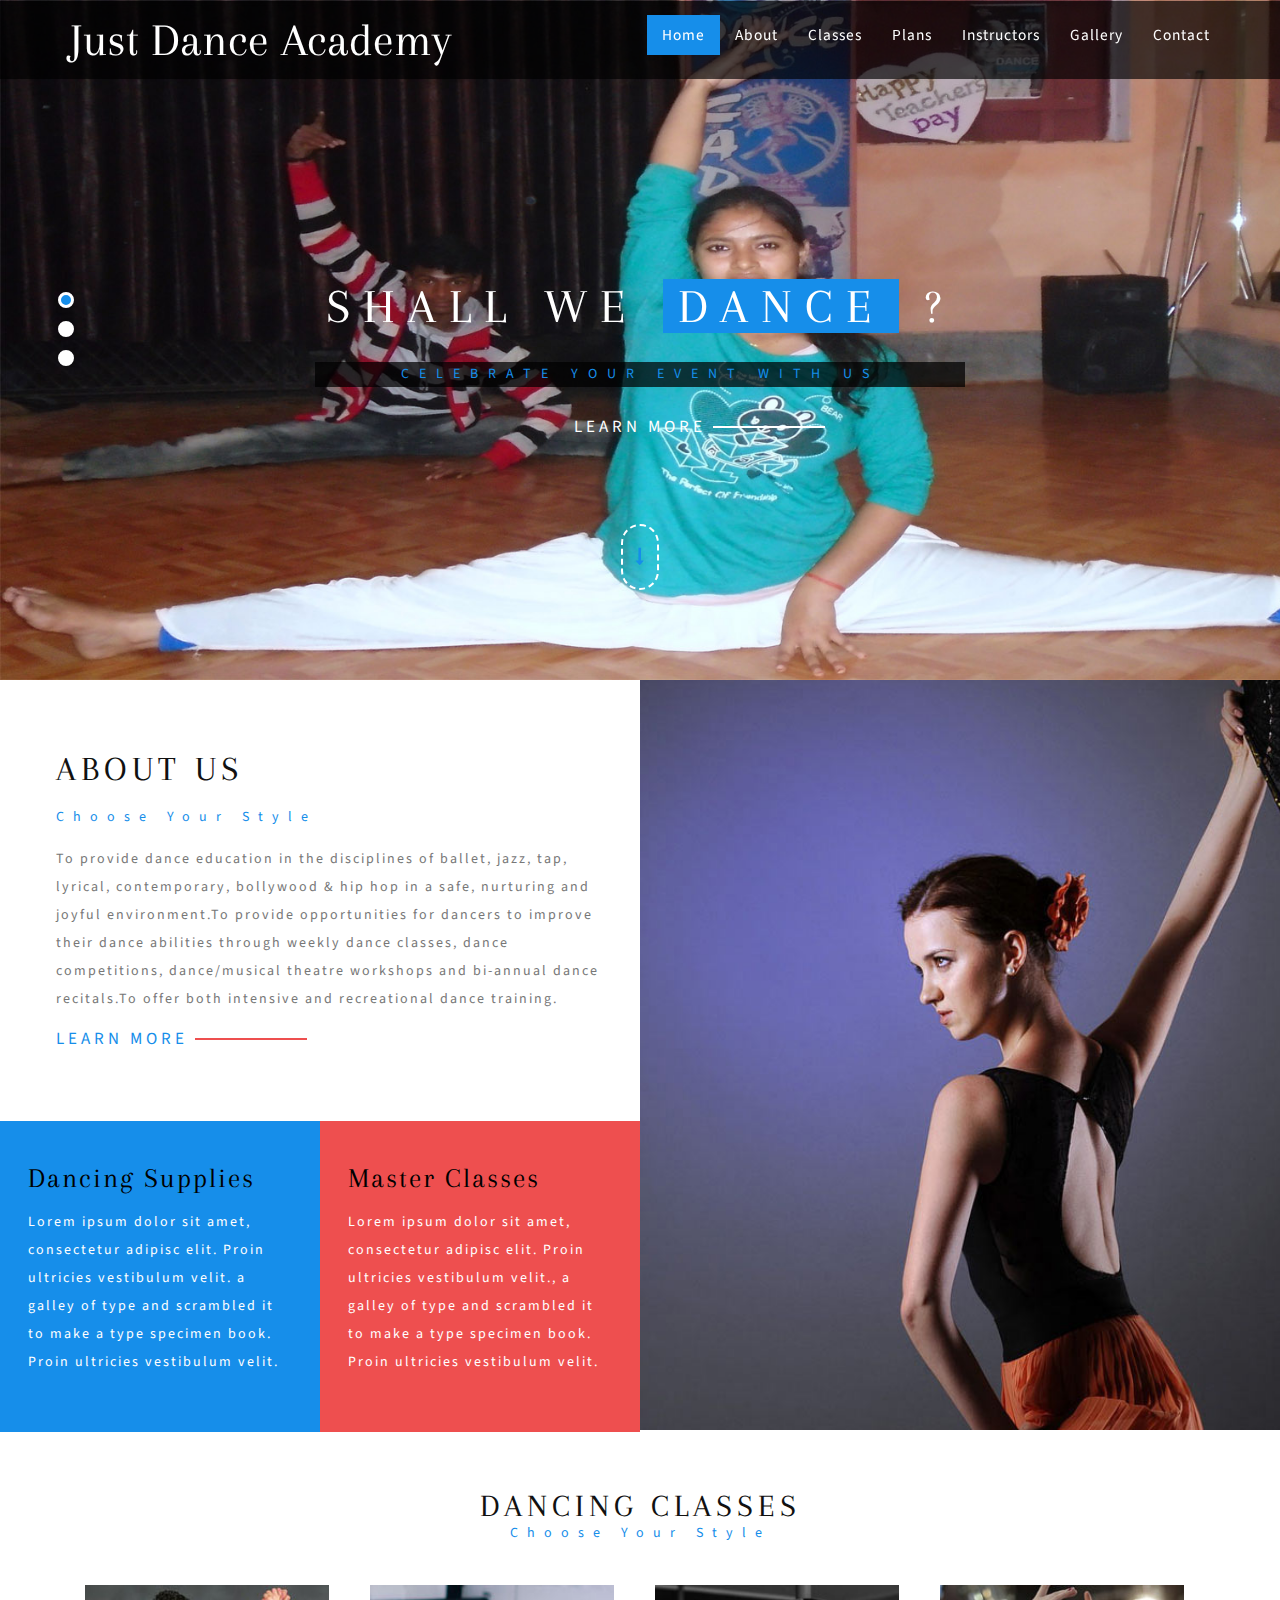
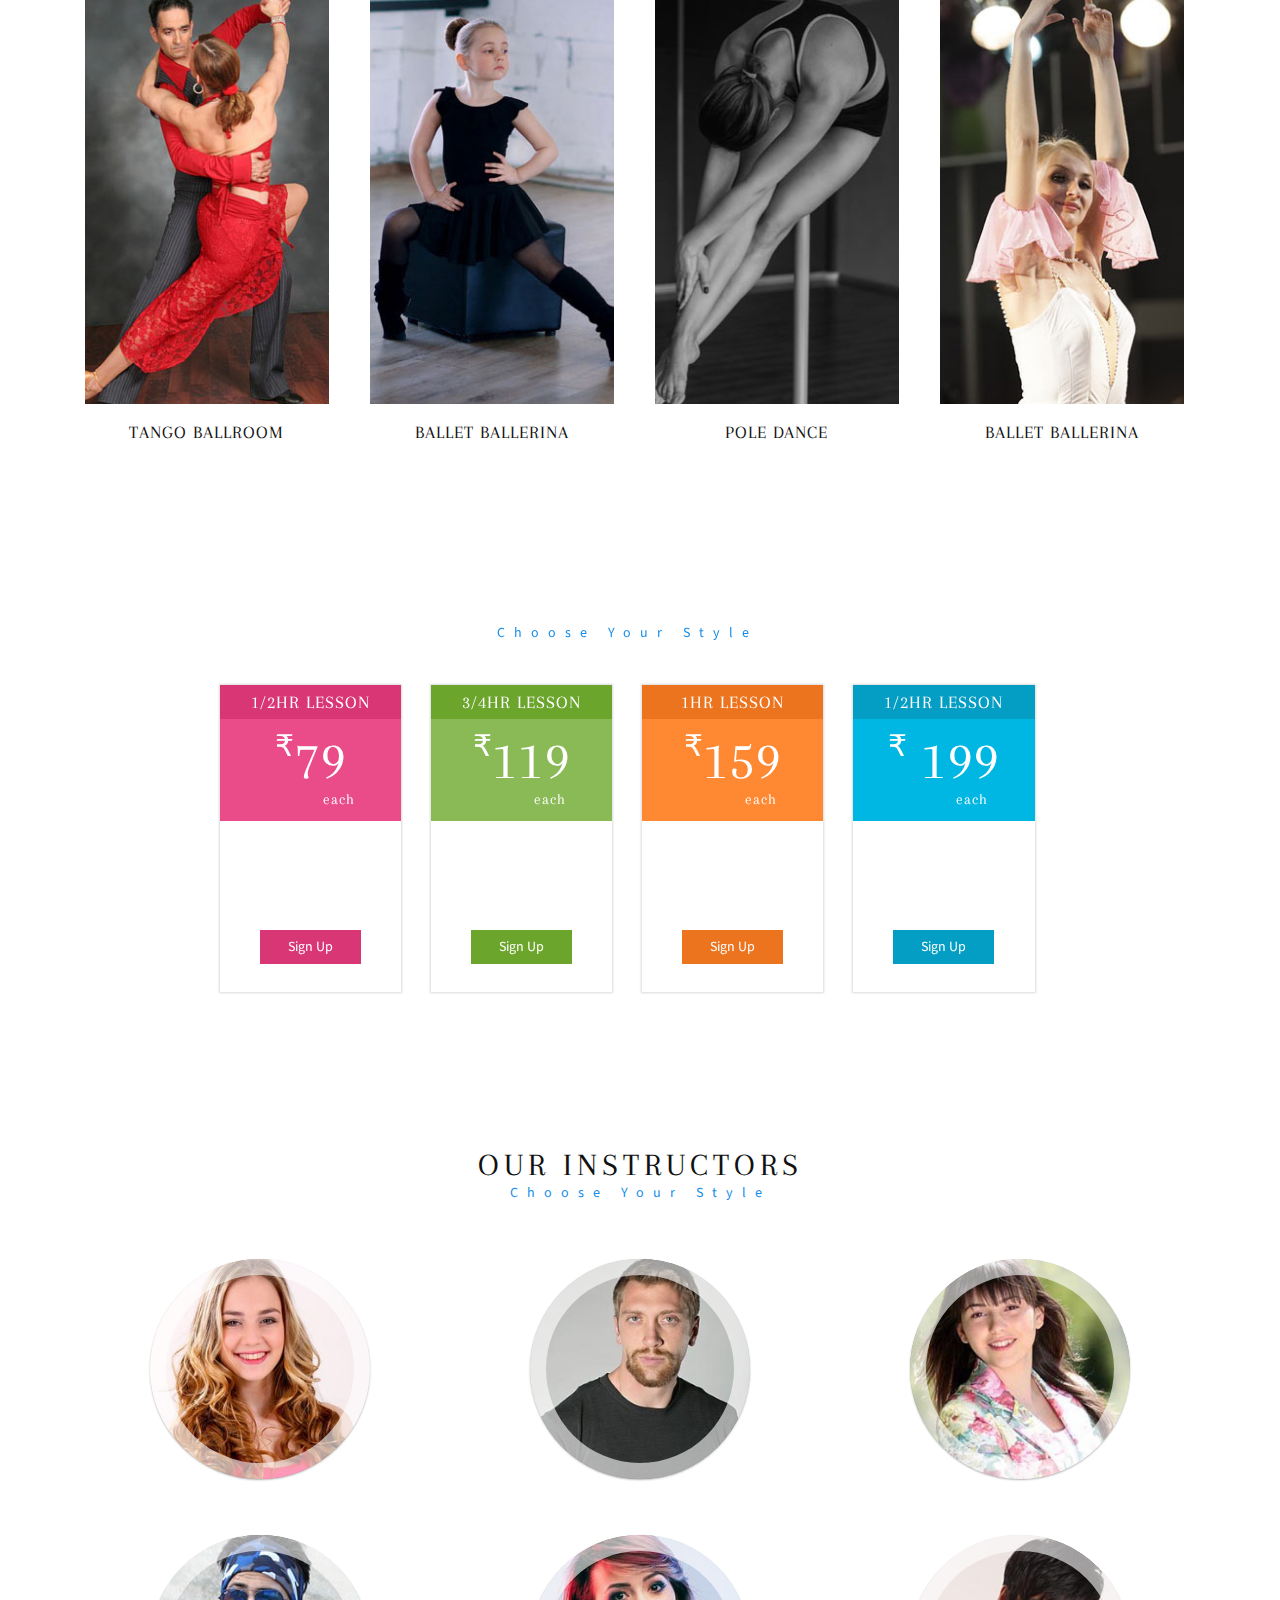
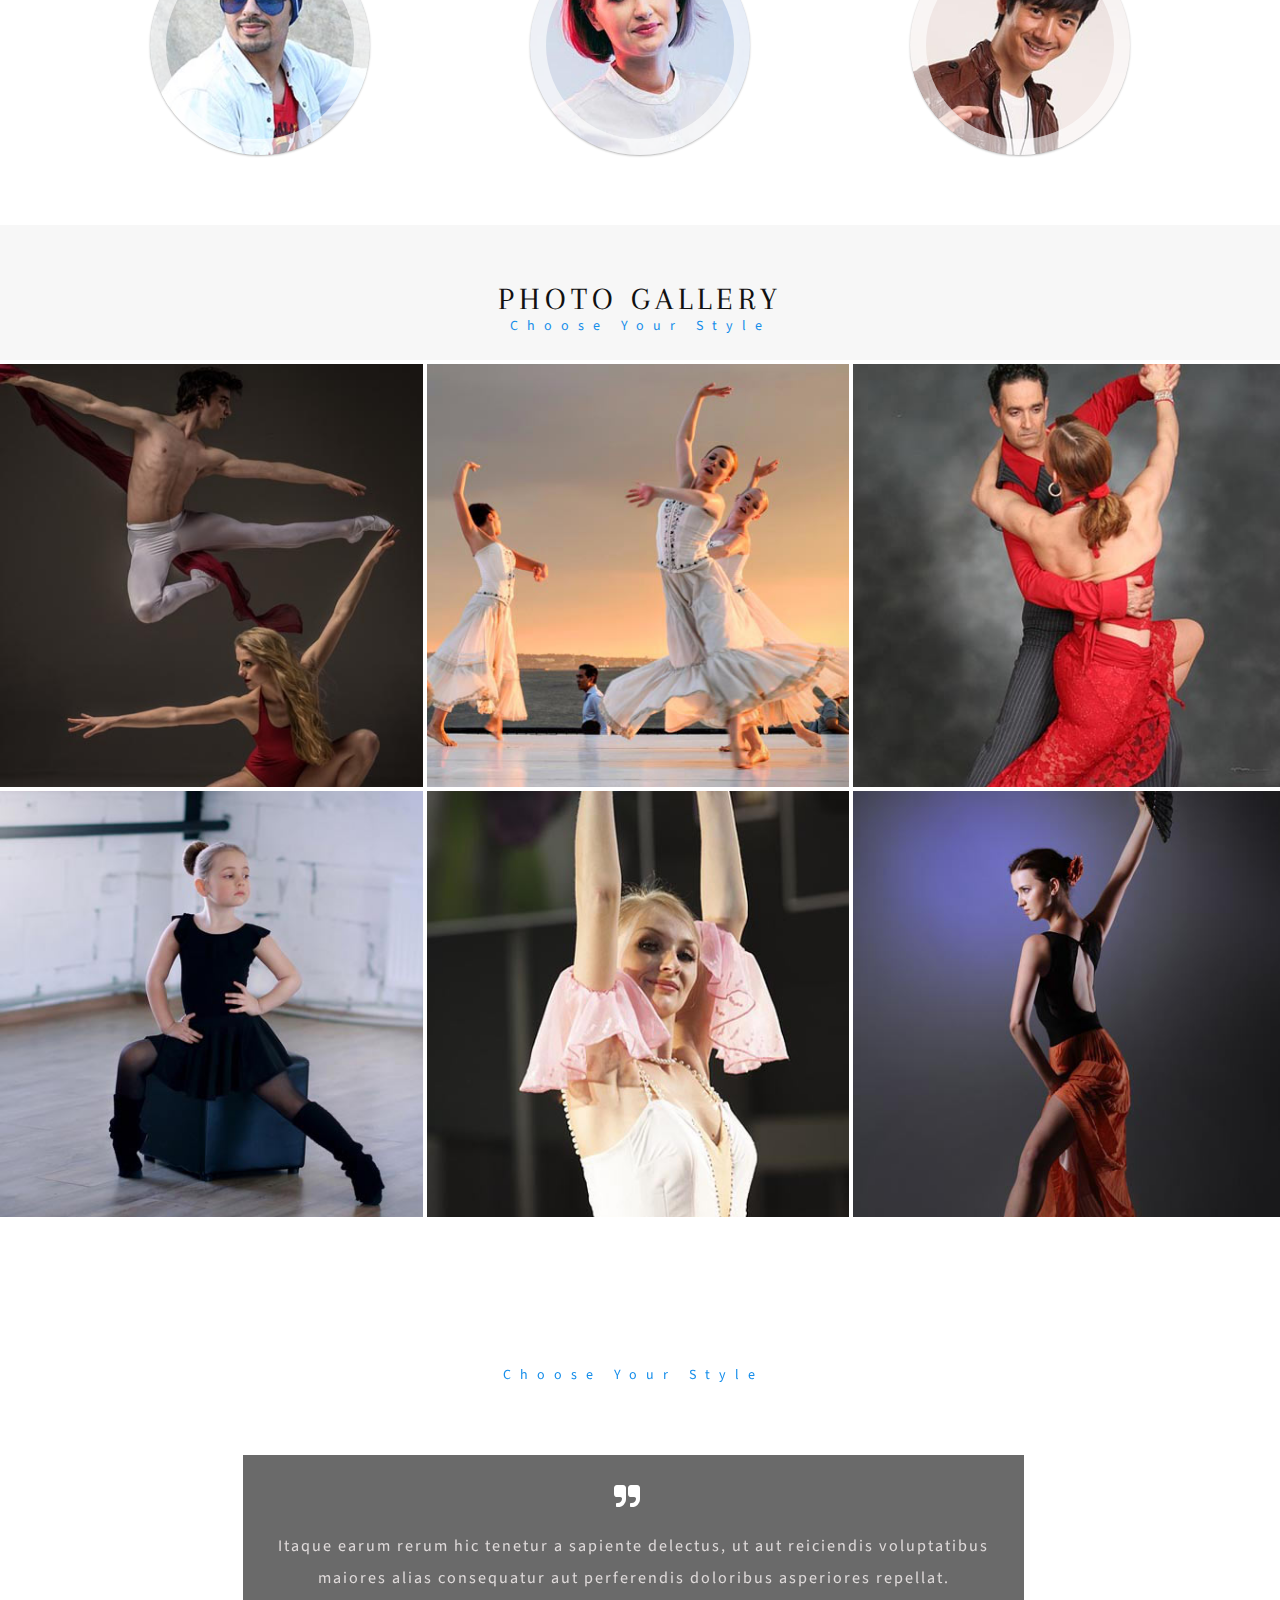
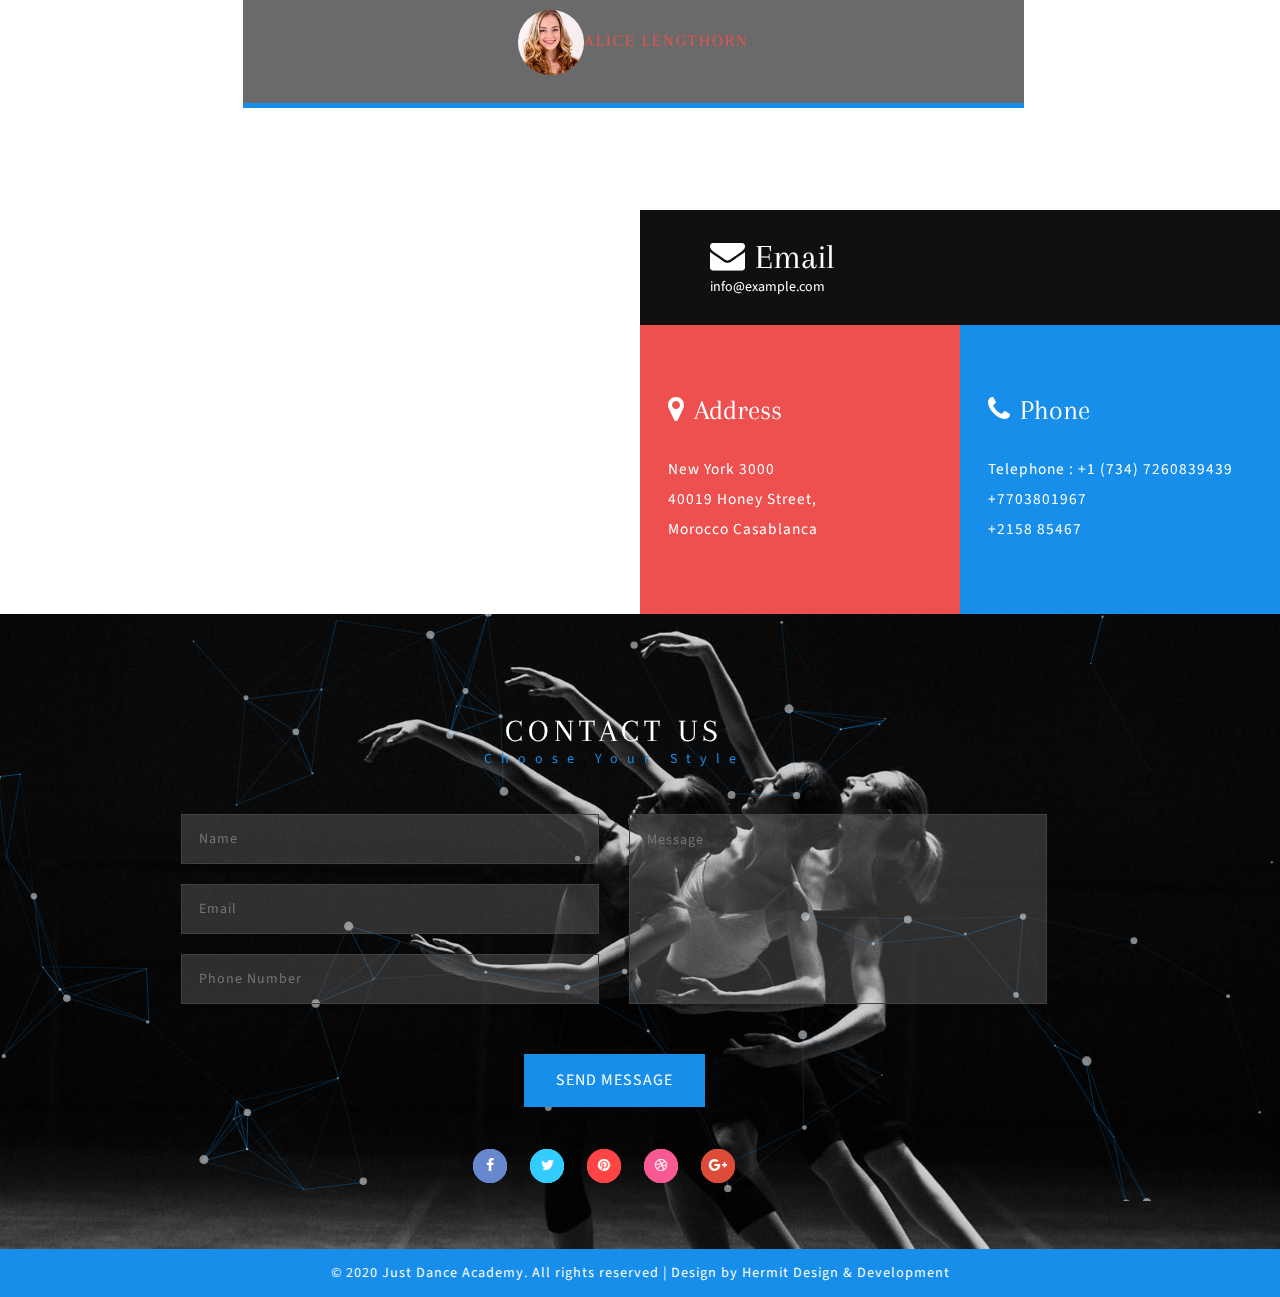
==== commit ca1ea5d8: "Update index.html" ====
--- a/dance/index.html
+++ b/dance/index.html
@@ -657,8 +657,8 @@
 			</div>
 			<div class="right-bw3">
 				<h5><i class="fa fa-phone" aria-hidden="true"></i>Phone</h5>
-				<p>Telephone : +1 (734) 123-4567</p>
-				<p>+2158 85467</p>
+				<p>Telephone : +1 (734) 7260839439</p>
+				<p>+7703801967</p>
 				<p>+2158 85467</p>
 			</div>
 		</div>
@@ -709,7 +709,7 @@
 
 <!-- footer -->
 			<div class="copy-right">
-				<p>&copy; 2017 Just Dance Academy. All rights reserved | Design by <a href="http://Hermit Design & Development.com/">Hermit Design & Development</a></p>
+				<p>&copy; 2020 Just Dance Academy. All rights reserved | Design by <a href="http://Hermit Design & Development.com/">Hermit Design & Development</a></p>
 			</div>
 			
 <!-- //footer -->
@@ -841,4 +841,4 @@
 	<script src="js/bootstrap.js"></script>
 <!-- //for bootstrap working -->
 </body>
-</html>+</html>
